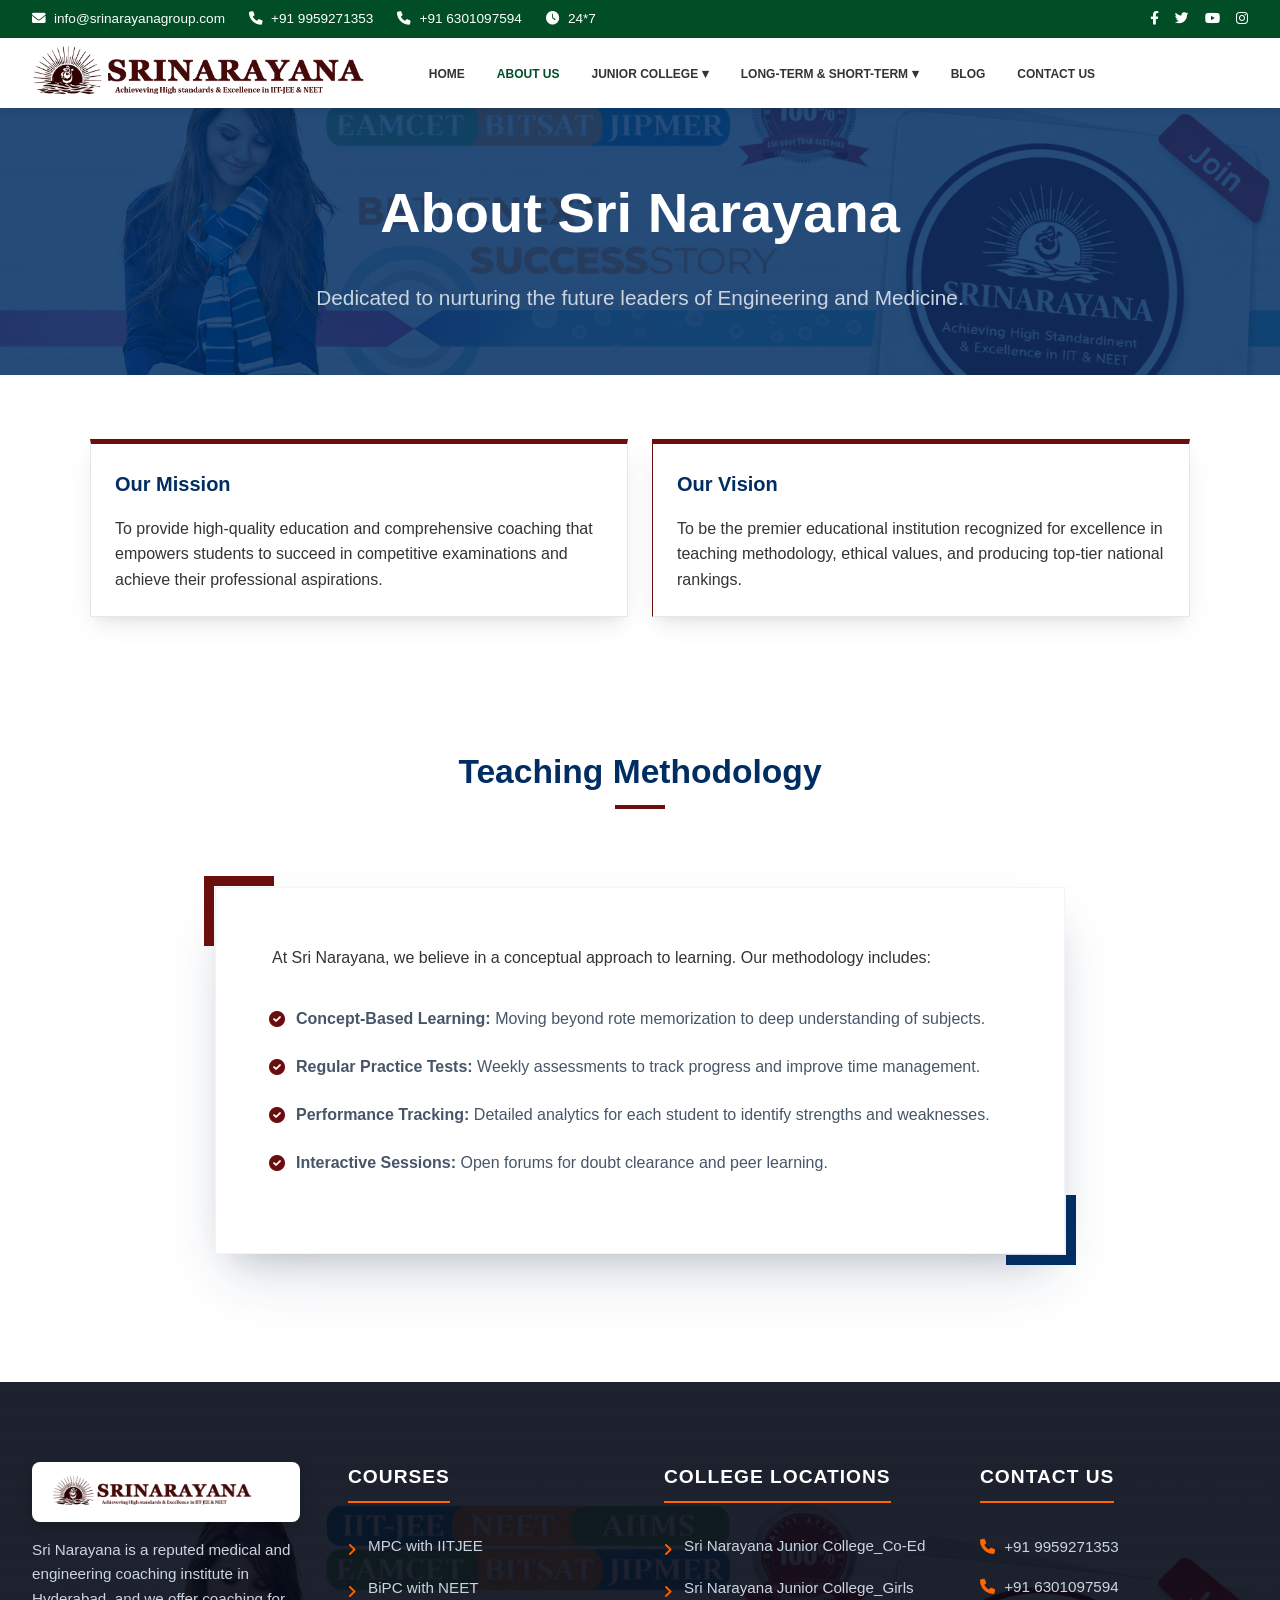
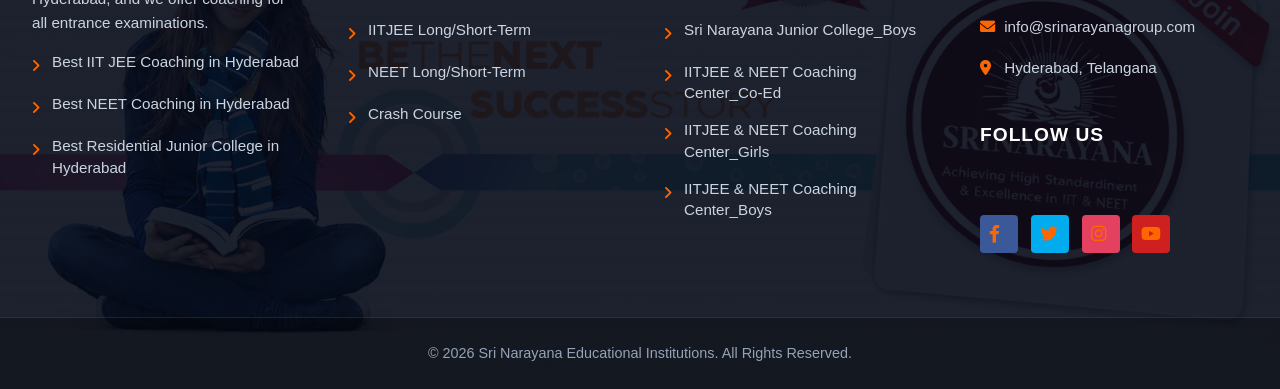
==== about.html @ d87f11bb "first commit" ====
<!DOCTYPE html>
<html lang="en">
<head>
    <meta charset="UTF-8">
    <meta name="viewport" content="width=device-width, initial-scale=1.0">
    <title>About Us | Sri Narayana IIT & NEET Coaching</title>
    <link rel="stylesheet" href="styles.css">
    <link rel="stylesheet" href="https://cdnjs.cloudflare.com/ajax/libs/font-awesome/6.0.0/css/all.min.css">
</head>
<body>

    <!-- Top Info Bar -->
    <div class="top-bar">
        <div class="top-bar-container">
            <div class="top-bar-info">
                <span><i class="fas fa-envelope"></i> info@srinarayanagroup.com</span>
                <span><i class="fas fa-phone"></i> +91 9959271353</span>
                <span><i class="fas fa-phone"></i> +91 6301097594</span>
                <span><i class="fas fa-clock"></i> 24*7</span>
            </div>
            <div class="top-bar-social">
                <a href="#"><i class="fab fa-facebook-f"></i></a>
                <a href="#"><i class="fab fa-twitter"></i></a>
                <a href="#"><i class="fab fa-youtube"></i></a>
                <a href="#"><i class="fab fa-instagram"></i></a>
            </div>
        </div>
    </div>

    <!-- Header & Navigation -->
    <header>
        <div class="main-header">
            <div class="header-left">
                <div class="logo">
                    <a href="index.html">
                        <img src="assets/SRINARAYANA FULL NAME LOGO.png" alt="Sri Narayana All-in-one Logo">
                    </a>
                </div>
            </div>

            <!-- Mobile Join Button -->
            <a href="contact.html" class="m-join-btn">JOIN NOW</a>

            <div class="menu-toggle" id="mobile-menu">
                <span></span>
                <span></span>
                <span></span>
            </div>
            <nav>
                <ul class="nav-links">
                    <li><a href="index.html">Home</a></li>
                    <li><a href="about.html" class="active">About Us</a></li>
                    <li class="dropdown">
                        <a href="#">Junior College</a>
                        <div class="dropdown-content">
                            <a href="mpc-iit-jee.html">MPC (IIT-JEE)</a>
                            <a href="bipc-neet.html">BiPC (NEET)</a>
                            <a href="mec.html">MEC</a>
                        </div>
                    </li>
                    <li class="dropdown">
                        <a href="#">LONG-TERM & SHORT-TERM</a>
                        <div class="dropdown-content">
                            <a href="jee-long-term.html">JEE Long-Term</a>
                            <a href="neet-long-term.html">NEET Long-Term</a>
                            <a href="crash-course.html">Crash Course</a>
                        </div>
                    </li>
                    <li><a href="blog.html">Blog</a></li>
                    <li><a href="contact.html">Contact Us</a></li>
                </ul>
            </nav>
        </div>
    </header>

    <main>
        <section id="about-hero" class="page-hero">
            <div class="hero-content">
                <h1 style="color: white; font-size: 3.5rem; margin: 0;">About Sri Narayana</h1>
                <p style="font-size: 1.3rem; max-width: 800px; margin: 1.5rem auto 0; color: #cbd5e1;">Dedicated to nurturing the future leaders of Engineering and Medicine.</p>
            </div>
        </section>

        <section id="mission-vision">
            <div class="features-grid">
                <div class="feature-card">
                    <h3>Our Mission</h3>
                    <p>To provide high-quality education and comprehensive coaching that empowers students to succeed in competitive examinations and achieve their professional aspirations.</p>
                </div>
                <div class="feature-card" style="border-left-color: var(--accent-orange);">
                    <h3>Our Vision</h3>
                    <p>To be the premier educational institution recognized for excellence in teaching methodology, ethical values, and producing top-tier national rankings.</p>
                </div>
            </div>
        </section>

        <section id="teaching-methodology">
            <div class="section-title">
                <h2>Teaching Methodology</h2>
            </div>
            <div class="methodology-card">
                <p>At Sri Narayana, we believe in a conceptual approach to learning. Our methodology includes:</p>
                <ul>
                    <li><strong>Concept-Based Learning:</strong> Moving beyond rote memorization to deep understanding of subjects.</li>
                    <li><strong>Regular Practice Tests:</strong> Weekly assessments to track progress and improve time management.</li>
                    <li><strong>Performance Tracking:</strong> Detailed analytics for each student to identify strengths and weaknesses.</li>
                    <li><strong>Interactive Sessions:</strong> Open forums for doubt clearance and peer learning.</li>
                </ul>
            </div>
        </section>
    </main>

    <!-- Footer -->
    <footer>
        <div class="footer-content">
            <!-- Column 1 -->
            <div class="footer-section">
                <div class="footer-logo">
                    <img src="assets/SRINARAYANA FULL NAME LOGO.png" alt="Sri Narayana All-in-one Logo">
                </div>
                <p>Sri Narayana is a reputed medical and engineering coaching institute in Hyderabad, and we offer coaching for all entrance examinations.</p>
                <ul>
                    <li><a href="#">Best IIT JEE Coaching in Hyderabad</a></li>
                    <li><a href="#">Best NEET Coaching in Hyderabad</a></li>
                    <li><a href="#">Best Residential Junior College in Hyderabad</a></li>
                </ul>
            </div>
            
            <!-- Column 2 -->
            <div class="footer-section">
                <h3>Courses</h3>
                <ul>
                    <li><a href="mpc-iit-jee.html">MPC with IITJEE</a></li>
                    <li><a href="bipc-neet.html">BiPC with NEET</a></li>
                    <li><a href="jee-long-term.html">IITJEE Long/Short-Term</a></li>
                    <li><a href="neet-long-term.html">NEET Long/Short-Term</a></li>
                    <li><a href="crash-course.html">Crash Course</a></li>
                </ul>
            </div>
            
            <!-- Column 3 -->
            <div class="footer-section">
                <h3>College Locations</h3>
                <ul>
                    <li><a href="#">Sri Narayana Junior College_Co-Ed</a></li>
                    <li><a href="#">Sri Narayana Junior College_Girls</a></li>
                    <li><a href="#">Sri Narayana Junior College_Boys</a></li>
                    <li><a href="#">IITJEE & NEET Coaching Center_Co-Ed</a></li>
                    <li><a href="#">IITJEE & NEET Coaching Center_Girls</a></li>
                    <li><a href="#">IITJEE & NEET Coaching Center_Boys</a></li>
                </ul>
            </div>
            
            <!-- Column 4 -->
            <div class="footer-section">
                <h3>Contact Us</h3>
                <p><i class="fas fa-phone"></i> +91 9959271353</p>
                <p><i class="fas fa-phone"></i> +91 6301097594</p>
                <p><i class="fas fa-envelope"></i> info@srinarayanagroup.com</p>
                <p><i class="fas fa-map-marker-alt"></i> Hyderabad, Telangana</p>
                
                <h3 style="margin-top: 1.5rem; border-bottom: none;">Follow Us</h3>
                <div class="footer-social">
                    <a href="#" class="fb"><i class="fab fa-facebook-f"></i></a>
                    <a href="#" class="tw"><i class="fab fa-twitter"></i></a>
                    <a href="#" class="ins"><i class="fab fa-instagram"></i></a>
                    <a href="#" class="yt"><i class="fab fa-youtube"></i></a>
                </div>
            </div>
        </div>
        <div class="footer-bottom">
            <p>&copy; 2026 Sri Narayana Educational Institutions. All Rights Reserved.</p>
        </div>
    </footer>

    <!-- Sticky Bottom Navigation (Mobile Only) -->
    <div class="bottom-nav">
        <a href="index.html" class="bottom-nav-item">
            <i class="fas fa-home"></i>
            <span>Home</span>
        </a>
        <a href="about.html" class="bottom-nav-item">
            <i class="fas fa-info-circle"></i>
            <span>About</span>
        </a>
        <a href="mpc-iit-jee.html" class="bottom-nav-item">
            <i class="fas fa-university"></i>
            <span>Junior College</span>
        </a>
        <a href="crash-course.html" class="bottom-nav-item">
            <i class="fas fa-bolt"></i>
            <span>Short Term</span>
        </a>
        <a href="jee-long-term.html" class="bottom-nav-item">
            <i class="fas fa-calendar-alt"></i>
            <span>Long Term</span>
        </a>
    </div>

    <script src="script.js"></script>
</body>
</html>
---- styles.css ----
/* 
   Sri Narayana Coaching Institute
   Global Application Styles
   Version: 1.0.0
   Author: Antigravity AI
*/

:root {
    --primary-blue: #002D62;      /* Deep Navy Blue */
    --accent-red: #6A0E0E;        /* Changed to Orange as per request */
    --accent-orange: #6A0E0E;    /* Bright Orange */
    --accent-green: #004D26;     /* RankRidge Style Green */
    --text-dark: #333333;
    --text-light: #F5F5F5;
    --bg-white: #FFFFFF;
    --bg-gray: #F9F9F9;
    --transition: all 0.3s ease;
}

* {
    margin: 0;
    padding: 0;
    box-sizing: border-box;
    font-family: 'Segoe UI', Tahoma, Geneva, Verdana, sans-serif;
}

body {
    background-color: var(--bg-white);
    color: var(--text-dark);
    line-height: 1.6;
    overflow-x: hidden; /* Added to support full-width 100vw banners without horizontal scroll */
}

/* Top Bar Styles */
.top-bar {
    background-color: var(--accent-green);
    color: white;
    padding: 0.5rem 2rem;
    font-size: 0.85rem;
}

.top-bar-container {
    max-width: 1300px;
    margin: 0 auto;
    display: flex;
    justify-content: space-between;
    align-items: center;
}

.top-bar-info {
    display: flex;
    gap: 1.5rem;
}

.top-bar-info span {
    display: flex;
    align-items: center;
    gap: 0.5rem;
}

.top-bar-social {
    display: flex;
    gap: 1rem;
}

.top-bar-social a {
    color: white;
    text-decoration: none;
    transition: var(--transition);
}

.top-bar-social a:hover {
    color: var(--accent-orange);
}

.mobile-header-info {
    display: none;
}

/* Header & Navigation Layout */
header {
    background-color: var(--bg-white);
    box-shadow: 0 2px 10px rgba(0,0,0,0.1);
    position: sticky;
    top: 0;
    z-index: 1000;
}

/* Join Now Button - Hidden on Desktop, Shown only on Mobile */
.m-join-btn {
    display: none;
}

.main-header {
    display: flex;
    justify-content: flex-start; /* Changed from space-between to move items left */
    align-items: center;
    max-width: 100%;
    margin: 0 auto;
    padding: 0 2rem;
    height: 70px;
    gap: 4rem; /* Gap between logo and navigation */
}

.header-left {
    display: flex;
    align-items: center;
    gap: 2rem;
}

.contact-highlight {
    display: flex;
    align-items: center;
    gap: 0.5rem;
    padding-left: 1rem;
    border-left: 1px solid #ddd;
    white-space: nowrap;
    font-size: 0.8rem; /* Reduced size */
}

.contact-highlight i {
    font-size: 1.2rem;
    color: var(--accent-green);
}

.contact-text small {
    display: block;
    font-weight: 600;
    color: #666;
}

.contact-text span {
    font-weight: 800;
    color: var(--primary-blue);
}

nav {
    display: flex;
    align-items: center;
}

.logo a {
    display: flex;
    align-items: center;
    gap: 0.5rem;
    text-decoration: none;
    white-space: nowrap;
}

.logo img {
    height: 60px; /* Neat size */
    width: auto;
    margin: 0;
    position: relative;
    top: 0;
}

.logo span {
    font-size: 1.6rem !important; /* Slightly smaller text to fit line */
}

.nav-links {
    display: flex;
    list-style: none;
    gap: 2rem; /* Increased gap for neatness */
}

.nav-links a {
    text-decoration: none;
    color: var(--text-dark);
    font-weight: 700;
    text-transform: uppercase;
    font-size: 0.75rem; /* Reduced font size for buttons */
    transition: var(--transition);
    padding: 0.5rem 0;
}

.nav-links a:hover, .nav-links a.active {
    color: var(--accent-green);
}

/* Dropdown Menu Styles */
.dropdown {
    position: relative;
}

.dropdown-content {
    display: none;
    position: absolute;
    background-color: white;
    min-width: 200px;
    box-shadow: 0px 8px 16px 0px rgba(0,0,0,0.2);
    z-index: 1;
    top: 100%;
}

.dropdown-content a {
    color: var(--text-dark);
    padding: 12px 16px;
    text-decoration: none;
    display: block;
    text-transform: none;
    border-bottom: 1px solid #eee;
}

.dropdown-content a:hover {
    background-color: var(--bg-gray);
    color: var(--accent-green);
}

.dropdown:hover .dropdown-content {
    display: block;
}

.dropdown > a::after {
    content: ' \25BE'; /* Down arrow */
    font-size: 0.8rem;
}

/* --- Mobile Menu Toggle --- */
.menu-toggle {
    display: none;
    flex-direction: column;
    justify-content: space-between;
    width: 30px;
    height: 21px;
    cursor: pointer;
    z-index: 1001;
}

.menu-toggle span {
    display: block;
    height: 3px;
    width: 100%;
    background-color: var(--primary-blue);
    border-radius: 3px;
    transition: var(--transition);
}

.menu-toggle {
    transition: var(--transition);
}

.menu-toggle.active {
    position: fixed;
    right: 15px;
    top: 20px;
    z-index: 2500;
}

.menu-toggle.active span {
    background-color: #ffffff; /* Must be white to see against dark menu bg */
}

.menu-toggle.active span:nth-child(1) {
    transform: translateY(8px) rotate(45deg);
}

.menu-toggle.active span:nth-child(2) {
    opacity: 0;
    transform: scaleX(0);
}

.menu-toggle.active span:nth-child(3) {
    transform: translateY(-8px) rotate(-45deg);
}

/* Sticky Header Modifier */
header.sticky {
    height: 60px;
}

header.sticky .logo img {
    height: 50px;
    top: 0;
}


/* Sections */
section {
    padding: 4rem 2rem;
    max-width: 1200px;
    margin: 0 auto;
}

/* Hero Section */
.hero {
    padding: 0;
    max-width: 100%;
}

.hero-banner {
    width: 100%;
    height: 400px;
    background: url('assets/sri-narayana-banner-image.png') center/cover no-repeat;
    display: flex;
    align-items: center;
    justify-content: center;
    position: relative;
}

/* Shared Page Hero Styles */
.page-hero {
    position: relative;
    padding: 60px 20px;
    background: url('assets/sri-narayana-banner-image.png') center/cover no-repeat;
    color: white;
    text-align: center;
    overflow: hidden;
    margin-bottom: 30px;
    width: 100%; /* Spans full width of main container */
    max-width: 100%; /* Overrides the 1200px global section limit */
    margin: 0; /* Align to the very left edge */
    border: none;
    box-sizing: border-box;
}

.page-hero::before {
    content: '';
    position: absolute;
    top: 0;
    left: 0;
    width: 100%;
    height: 100%;
    background: rgba(0, 45, 98, 0.85); /* Increased blue intensity/opacity */
    z-index: 1;
}

.page-hero .hero-content {
    position: relative;
    z-index: 2;
}

/* Orange Hero Modifier */
.page-hero.hero-orange::before {
    background: rgba(255, 152, 0, 0.85); /* Orange overlay */
}

/* Blog Specific Split Hero */
.blog-hero-split {
    display: flex;
    height: 420px;
    padding: 0 !important;
    overflow: hidden;
    margin-bottom: 3rem;
    position: relative;
    width: 100%;
    max-width: 100%;
    border: none; /* Removing border for clean edge-to-edge look */
}

.blog-hero-left {
    flex: 0 0 65%;
    background: var(--primary-blue);
    display: flex;
    flex-direction: column;
    justify-content: center;
    padding: 0 4rem;
    color: white;
}

.blog-hero-right {
    flex: 0 0 35%;
    background: var(--accent-orange);
    display: flex;
    align-items: center;
    justify-content: center;
    padding: 0; /* Back to zero padding */
    position: relative;
    overflow: hidden;
}

.blog-hero-brand {
    display: flex;
    flex-direction: column;
    align-items: center;
    justify-content: center;
    width: 100%;
    height: 100%;
}

.blog-hero-brand img {
    width: 100%;
    height: 100%;
    object-fit: contain;
    transform: scale(1.15); /* Restored large scale */
    transform-origin: bottom center;
    filter: drop-shadow(0 15px 30px rgba(0,0,0,0.3));
}

.blog-hero-text {
    position: absolute;
    bottom: 20px;
    left: 50%;
    transform: translateX(-50%);
    font-size: 1.5rem;
    font-weight: 900;
    color: var(--primary-blue);
    letter-spacing: 2px; /* Slightly reduced to fit in one line */
    text-shadow: 2px 2px 5px rgba(255,255,255,0.4);
    z-index: 2;
    white-space: nowrap; /* Forces text into a single line */
}

/* Standard Heading */
h1, h2, h3 {
    color: var(--primary-blue);
    margin-bottom: 1.5rem;
}

.section-title {
    text-align: center;
    margin-bottom: 3rem;
}

.section-title h2 {
    font-size: 2.1rem; /* Reduced font size for one-line heading */
    position: relative;
    display: inline-block;
    white-space: nowrap; /* Forced one line */
}

.section-title h2::after {
    content: '';
    width: 50px;
    height: 4px;
    background: var(--accent-red);
    position: absolute;
    bottom: -10px;
    left: 50%;
    transform: translateX(-50%);
}

/* Feature Cards */
.features-grid {
    display: grid;
    grid-template-columns: repeat(2, 1fr); /* Forced 2*2 grid */
    gap: 1.5rem; /* Reduced gap for compactness */
    max-width: 1100px;
    margin: 0 auto;
}

.feature-card {
    background: #ffffff;
    padding: 1.5rem; /* Reduced padding for compactness */
    border-radius: 0; /* Forced sharp borders across all sections */
    border: 1px solid #e2e8f0;
    border-top: 5px solid var(--accent-orange); /* Default elevated top border */
    transition: var(--transition);
    box-shadow: 0 10px 25px -5px rgba(0, 0, 0, 0.1), 0 8px 10px -6px rgba(0, 0, 0, 0.05); /* Increased card shadow */
}

.feature-card:hover {
    transform: translateY(-5px);
    box-shadow: 0 20px 40px -5px rgba(0, 0, 0, 0.15);
}

.feature-card h3 {
    margin-bottom: 1rem;
    font-size: 1.25rem;
}

/* Triangle Grid Layouts */
.grid-triangle-top, .grid-triangle-bottom {
    display: grid;
    grid-template-columns: 1fr 1fr;
    gap: 2rem;
    max-width: 1000px;
    margin: 0 auto;
}

.grid-triangle-top .feature-card:first-child {
    grid-column: 1 / span 2;
    justify-self: center;
    width: 100%;
    max-width: 600px;
}

.grid-triangle-bottom .feature-card:last-child {
    grid-column: 1 / span 2;
    justify-self: center;
    width: 100%;
    max-width: 600px;
}

/* Sharp Theme - Blue and Yellow Borders Only */
.theme-sharp-blue {
    background-color: #ffffff !important;
    color: #475569 !important;
    border-radius: 0 !important;
    border: 2px solid #050a18 !important;
    border-top: 8px solid #050a18 !important; /* Elevated top border */
    box-shadow: 0 12px 30px -5px rgba(5, 10, 24, 0.25);
}

.theme-sharp-blue h3 {
    color: #050a18 !important;
}

.theme-sharp-blue p {
    color: #475569 !important;
}

.theme-sharp-orange {
    background-color: #ffffff !important;
    color: #475569 !important;
    border-radius: 0 !important;
    border: 2px solid #004D26 !important;
    border-top: 8px solid #004D26 !important; /* Elevated orange top border */
    box-shadow: 0 12px 30px -5px rgba(255, 152, 0, 0.25);
}

.theme-sharp-orange h3 {
    color: #050a18 !important;
}

.theme-sharp-orange p {
    color: #475569 !important;
}

/* Mobile Fallback for Triangle grids */
@media (max-width: 768px) {
    .grid-triangle-top, .grid-triangle-bottom {
        grid-template-columns: 1fr;
    }
    .grid-triangle-top .feature-card:first-child,
    .grid-triangle-bottom .feature-card:last-child {
        grid-column: auto;
        max-width: 100%;
    }
}

/* Form Styles */
.contact-container {
    display: grid;
    grid-template-columns: 1fr 1fr;
    gap: 4rem;
    background: var(--primary-blue);
    color: white;
    padding: 3rem;
    border-radius: 12px;
}

.contact-info h2, .contact-info p {
    color: white;
}

.registration-form {
    display: flex;
    flex-direction: column;
    gap: 1.5rem;
}

.form-group {
    display: flex;
    flex-direction: column;
}

.form-group label {
    margin-bottom: 0.5rem;
    font-weight: 600;
}

.form-group input, .form-group textarea {
    padding: 0.8rem;
    border: none;
    border-radius: 4px;
    font-size: 1rem;
}

.btn-submit {
    background-color: var(--accent-red);
    color: white;
    padding: 1rem;
    border: none;
    border-radius: 4px;
    font-weight: 700;
    cursor: pointer;
    text-transform: uppercase;
    transition: var(--transition);
}

.btn-submit:hover {
    background-color: #b71c1c;
}

/* Footer Styles */
footer {
    position: relative;
    background: #050a18 url('assets/sri-narayana-banner-image.png') center/cover no-repeat;
    color: white;
    padding: 5rem 0 0 0;
    overflow: hidden;
}

footer::before {
    content: '';
    position: absolute;
    top: 0;
    left: 0;
    width: 100%;
    height: 100%;
    background: rgba(5, 10, 24, 0.9); /* Deep Navy Overlay */
    z-index: 1;
}

.footer-content {
    position: relative;
    z-index: 2;
    max-width: 1300px;
    margin: 0 auto;
    padding: 0 2rem;
    display: grid;
    grid-template-columns: repeat(4, 1fr);
    gap: 3rem;
    margin-bottom: 2rem;
}

.footer-section {
    display: flex;
    flex-direction: column;
}

.footer-section h3 {
    color: #fff;
    font-size: 1.2rem;
    font-weight: 700;
    margin-bottom: 2rem;
    padding-bottom: 0.5rem;
    border-bottom: 2px solid #ff6600; /* Orange underlines */
    width: fit-content;
    text-transform: uppercase;
    letter-spacing: 1px;
}

.footer-logo {
    background: #ffffff;
    padding: 12px 20px;
    border-radius: 8px;
    display: inline-block;
    margin-bottom: 1rem;
    box-shadow: 0 4px 15px rgba(0,0,0,0.2);
}

.footer-logo img {
    width: 200px;
    height: auto;
    object-fit: contain;
    display: block;
}

.footer-section p {
    color: #cbd5e1;
    font-size: 0.95rem;
    margin-bottom: 1rem;
    line-height: 1.6;
}

.footer-section ul {
    list-style: none;
    padding: 0;
}

.footer-section ul li {
    margin-bottom: 1rem;
    display: flex;
    align-items: flex-start;
    gap: 12px;
}

.footer-section ul li::before {
    content: '\f105'; /* Chevron right */
    font-family: 'Font Awesome 6 Free';
    font-weight: 900;
    color: #ff6600;
    font-size: 0.9rem;
    margin-top: 3px;
}

.footer-section ul li a {
    color: #cbd5e1;
    text-decoration: none;
    transition: var(--transition);
    font-size: 0.95rem;
    line-height: 1.4;
}

.footer-section ul li a:hover {
    color: #ff6600;
    padding-left: 5px;
}

.footer-section i {
    color: #ff6600;
    width: 20px;
}

.footer-social {
    display: flex;
    gap: 0.8rem;
    margin-top: 1.5rem;
}

.footer-social a {
    width: 38px;
    height: 38px;
    display: flex;
    align-items: center;
    justify-content: center;
    color: white;
    text-decoration: none;
    border-radius: 4px; /* Square icons */
    font-size: 1.1rem;
    transition: var(--transition);
}

.footer-social a.fb { background: #3b5998; }
.footer-social a.tw { background: #00acee; }
.footer-social a.ins { background: #e4405f; }
.footer-social a.yt { background: #cd201f; }

.footer-social a:hover {
    transform: translateY(-3px);
    opacity: 0.9;
}

.footer-bottom {
    position: relative;
    z-index: 2;
    background: rgba(0, 0, 0, 0.3);
    padding: 1.5rem 2rem;
    margin-top: 4rem;
    text-align: center;
    font-size: 0.9rem;
    color: #94a3b8;
    border-top: 1px solid rgba(255, 255, 255, 0.1);
}

.footer-bottom p {
    margin: 0;
}

@media (max-width: 992px) {
    .footer-content {
        grid-template-columns: repeat(2, 1fr);
    }
}

@media (max-width: 600px) {
    .footer-content {
        grid-template-columns: 1fr;
    }
}

/* Blog Page Styles */
.blog-container {
    max-width: 1100px;
    margin: 4rem auto;
    padding: 0 1rem;
}

.blog-list {
    display: grid;
    grid-template-columns: repeat(2, 1fr); /* 2-column grid as shown in screenshot */
    gap: 2.5rem; /* Spacious gap */
}

.blog-card {
    display: flex;
    flex-direction: column; /* Vertical layout: Image on top */
    background: #fff;
    border: 1px solid #edf2f7;
    border-radius: 0; 
    overflow: hidden;
    transition: var(--transition);
    box-shadow: 0 10px 25px -5px rgba(0, 0, 0, 0.1), 0 8px 10px -6px rgba(0, 0, 0, 0.05);
}

.blog-card:hover {
    transform: translateY(-8px);
    box-shadow: 0 20px 40px -5px rgba(0, 0, 0, 0.15);
}

.blog-image {
    width: 100%;
    height: 200px; /* Consistent height for images */
    background: #f8fafc;
    overflow: hidden;
    border-bottom: 1px solid #edf2f7;
}

.blog-image img {
    width: 100%;
    height: 100%;
    object-fit: cover; /* Ensures images fill space without distortion */
    transition: var(--transition);
}

.blog-card:hover .blog-image img {
    transform: scale(1.05); /* Subtle zoom on hover */
}

.blog-content {
    padding: 1.5rem;
    display: flex;
    flex-direction: column;
    flex: 1;
}

.blog-title {
    font-size: 1.15rem;
    color: #ff6600; /* Orange color for titles as requested */
    font-weight: 700;
    margin-bottom: 1rem;
    line-height: 1.4;
    min-height: 3.2rem; /* Keep titles aligned */
}

.blog-excerpt {
    font-size: 0.9rem;
    color: #475569;
    line-height: 1.6;
    margin-bottom: 1.5rem;
    display: -webkit-box;
    -webkit-line-clamp: 3;
    -webkit-box-orient: vertical;
    overflow: hidden;
}

.read-more-btn {
    align-self: flex-start;
    background: #fff5eb; /* Light orange background */
    color: #ff6600;
    padding: 0.6rem 1.2rem;
    border: 1px solid #fee2e2;
    text-decoration: none;
    font-weight: 700;
    font-size: 0.8rem;
    text-transform: capitalize;
    display: flex;
    align-items: center;
    gap: 0.5rem;
    transition: var(--transition);
}

.read-more-btn:hover {
    background: #ff6600;
    color: #fff;
}

.read-more-btn:hover {
    color: #ff9800;
    gap: 0.8rem;
}

/* Mobile Blog view */
@media (max-width: 768px) {
    .blog-card {
        flex-direction: column;
    }
    .blog-image-placeholder {
        flex: 0 0 180px;
        border-right: none;
        border-bottom: 1px solid #e2e8f0;
    }
}

/* Methodology Card Styles */
.methodology-card {
    position: relative;
    max-width: 850px;
    margin: 4rem auto;
    padding: 3.5rem;
    background: #ffffff;
    box-shadow: 0 30px 60px -12px rgba(0, 45, 98, 0.15), 0 18px 36px -18px rgba(0, 0, 0, 0.2); /* Strong, visible shadow */
    border: 1px solid #f1f5f9;
    line-height: 1.8;
}

.methodology-card ul {
    margin: 2rem 0 0 0;
    padding-left: 1.5rem;
    list-style: none;
}

.methodology-card ul li {
    margin-bottom: 1.2rem;
    position: relative;
    color: #475569;
}

.methodology-card ul li::before {
    content: '\f058'; /* Fontawesome check circle */
    font-family: 'Font Awesome 6 Free';
    font-weight: 900;
    position: absolute;
    left: -1.7rem;
    color: var(--accent-orange);
}

/* Orange L-shape (Top-Left) */
.methodology-card::before {
    content: '';
    position: absolute;
    top: -12px;
    left: -12px;
    width: 60px;
    height: 60px;
    border-top: 10px solid var(--accent-orange);
    border-left: 10px solid var(--accent-orange);
    z-index: 1;
}

/* Blue L-shape (Bottom-Right) */
.methodology-card::after {
    content: '';
    position: absolute;
    bottom: -12px;
    right: -12px;
    width: 60px;
    height: 60px;
    border-bottom: 10px solid var(--primary-blue);
    border-right: 10px solid var(--primary-blue);
    z-index: 1;
}

/* Mobile responsive adjustments */
@media (max-width: 768px) {
    .methodology-card {
        padding: 2rem;
        margin: 2rem 1rem;
    }
    .methodology-card::before, .methodology-card::after {
        width: 40px;
        height: 40px;
        border-width: 6px;
    }
}

/* --- Course Success Hero Section (Rankers + Form) --- */
.course-success-section {
    background: linear-gradient(135deg, #f8faff 0%, #eef2ff 100%);
    padding: 60px 20px;
    width: 100%;
}

.success-container {
    max-width: 1200px;
    margin: 0 auto;
    display: grid;
    grid-template-columns: 1fr 320px; /* Reduced form column wrap */
    gap: 40px;
    align-items: start;
}

.rankers-display {
    min-width: 0;
}

.inquiry-panel {
    background: #ffffff;
    padding: 25px;
    border-radius: 10px;
    box-shadow: 0 10px 30px rgba(0, 45, 98, 0.08);
    border-top: 4px solid var(--accent-orange);
    margin-top: 60px; /* Moved down to clear heading */
}

.inquiry-panel h3 {
    font-size: 1.2rem; /* Smaller heading */
    margin-bottom: 1rem !important;
}

.ranker-grid {
    display: grid;
    grid-template-columns: repeat(3, 1fr);
    gap: 15px;
    margin-top: 25px;
}


@media (max-width: 1100px) {
    .success-container {
        grid-template-columns: 1fr;
        gap: 40px;
    }
    .ranker-grid {
        grid-template-columns: repeat(2, 1fr);
    }
    .inquiry-panel {
        max-width: 500px;
        margin: 0 auto;
    }
}

@media (max-width: 600px) {
    .ranker-grid {
        grid-template-columns: 1fr;
    }
}

.ranker-card {
    background: white;
    border-radius: 10px;
    overflow: hidden;
    box-shadow: 0 5px 15px rgba(0,0,0,0.05);
    text-align: center;
    border: 1px solid #eef2ff;
}

.ranker-photo {
    width: 100%;
    height: 160px;
    background: #f1f5f9;
    display: flex;
    align-items: center;
    justify-content: center;
}

.ranker-photo img {
    max-width: 100%;
    max-height: 100%;
    object-fit: cover;
}

.ranker-info {
    padding: 15px;
}

.ranker-rank {
    background: var(--accent-orange);
    color: white;
    padding: 3px 12px;
    border-radius: 20px;
    font-size: 0.8rem;
    font-weight: 700;
}

.inquiry-form-mini .form-group {
    margin-bottom: 12px; /* Smaller gaps */
}

.inquiry-form-mini input, .inquiry-form-mini select {
    width: 100%;
    padding: 8px 12px; /* Smaller padding */
    border: 1px solid #e2e8f0;
    border-radius: 6px;
    background: #fcfdfe;
    font-size: 0.9rem; /* Smaller text */
}

.inquiry-form-mini .cta-btn {
    padding: 10px;
    font-size: 0.95rem;
}

/* --- Coaching Techniques Section --- */
.techniques-section {
    background: white;
    padding: 80px 20px;
}

.technique-grid {
    display: grid;
    grid-template-columns: repeat(3, 1fr);
    gap: 30px;
    max-width: 1200px;
    margin: 40px auto 0;
}

.technique-card {
    padding: 40px;
    text-align: center;
    border: 2px dashed #cbd5e1;
    border-radius: 12px;
    transition: var(--transition);
}

.technique-card:hover {
    border-color: var(--accent-orange);
    background: #fffcf5;
    transform: translateY(-5px);
}

.technique-card i {
    font-size: 40px;
    color: var(--primary-blue);
    margin-bottom: 20px;
}

/* --- Reviews Section --- */
.reviews-grid {
    display: grid;
    grid-template-columns: repeat(3, 1fr);
    gap: 30px;
    max-width: 1200px;
    margin: 40px auto;
    padding: 0 20px;
}

.review-card {
    background: white;
    padding: 30px;
    border-radius: 12px;
    box-shadow: 0 10px 30px rgba(0,0,0,0.05);
    border: 1px solid #f1f5f9;
}

/* --- Global Mobile Optimization --- */
@media (max-width: 992px) {
    .main-header {
        justify-content: space-between;
        padding: 0 1.5rem;
        gap: 0;
    }

    .header-left {
        gap: 1rem;
    }

    .contact-highlight {
        display: none; /* Hide top-bar info in main header on mobile to save space */
    }

    .menu-toggle {
        display: flex;
    }

    .nav-links {
        position: fixed;
        top: 0;
        right: -100%;
        width: 80%;
        height: 100vh;
        background-color: white;
        flex-direction: column;
        padding: 80px 40px;
        box-shadow: -10px 0 30px rgba(0,0,0,0.1);
        transition: 0.4s ease;
        z-index: 1000;
        overflow-y: auto;
    }

    .nav-links.active {
        right: 0;
    }

    .nav-links li {
        width: 100%;
    }

    .nav-links a {
        font-size: 1.1rem;
        padding: 1rem 0;
        display: block;
        border-bottom: 1px solid #f1f5f9;
    }

    .dropdown-content {
        position: static;
        box-shadow: none;
        padding-left: 1.5rem;
        background: #f8fafc;
        display: block; /* Show dropdowns by default in mobile menu for easy access */
    }
} /* FIX: Closed missing media query bracket */

/* --- Global Mobile Optimization & UI Cleanup --- */
@media (max-width: 992px) {
    /* Reset all desktop breakout hacks */
    .page-hero, .hero-banner, .blog-hero-split, .course-success-section {
        width: 100% !important;
        max-width: 100% !important;
        margin-left: 0 !important;
        margin-right: 0 !important;
        transform: none !important;
        left: 0 !important;
        right: 0 !important;
        border-radius: 0 !important;
    }

    html, body {
        width: 100% !important;
        max-width: 100% !important;
        overflow-x: hidden !important;
        position: relative;
    }

    .main-header {
        width: 100% !important;
        display: flex !important;
        align-items: center !important;
        justify-content: space-between !important;
        padding: 0 12px !important;
        gap: 8px !important;
        height: 56px !important;
        min-height: 56px !important;
        max-height: 56px !important;
        overflow: hidden !important;
        box-shadow: 0 2px 8px rgba(0,0,0,0.1) !important;
        border-bottom: none;
    }

    .header-left {
        display: flex;
        align-items: center;
        order: 1;
        flex: 0 0 auto;
        overflow: hidden;
        max-width: 160px;
    }

    .logo {
        display: flex;
        align-items: center;
    }

    .logo img {
        height: 36px !important;
        width: auto !important;
        max-width: 150px !important;
        object-fit: contain !important;
        margin: 0 !important;
    }

    /* JOIN NOW button - mobile only */
    .m-join-btn {
        display: inline-flex !important;
        align-items: center;
        justify-content: center;
        background-color: var(--accent-orange);
        color: #fff;
        text-decoration: none;
        font-size: 0.65rem;
        font-weight: 800;
        padding: 5px 10px;
        border-radius: 4px;
        letter-spacing: 0.5px;
        white-space: nowrap;
        order: 2;
        flex: 0 0 auto;
    }

    .m-join-btn:hover {
        background-color: #e65c00;
    }

    .mobile-header-info {
        display: none !important;
    }

    .m-contact-link {
        display: none !important;
    }

    .menu-toggle {
        display: flex !important;
        flex-direction: column;
        justify-content: space-between;
        width: 26px;
        height: 18px;
        margin: 0;
        order: 3;
        flex: 0 0 auto;
        cursor: pointer;
    }

    .menu-toggle span {
        display: block;
        height: 2.5px;
        width: 100%;
        background-color: var(--primary-blue);
        border-radius: 2px;
    }

    .nav-links {
        position: fixed;
        top: 0;
        right: -100%;
        width: 70%;
        height: 100vh;
        background: linear-gradient(160deg, #002D62 0%, #003a7a 100%);
        flex-direction: column;
        padding: 0;
        padding-top: 45px; /* Reduced gap above home */
        box-shadow: -5px 0 30px rgba(0,0,0,0.3);
        transition: 0.35s cubic-bezier(0.4, 0, 0.2, 1);
        z-index: 2000;
        overflow-y: hidden; /* Removed scrolling */
    }

    .nav-links.active {
        right: 0;
    }

    .nav-links li {
        width: 100%;
        margin: 0;
        border-bottom: 1px solid rgba(255,255,255,0.05); /* Very thin subtle line */
    }

    .nav-links a {
        font-size: 0.75rem; /* Smaller font */
        font-weight: 600;
        padding: 6px 15px; /* Tighter padding, less gap */
        color: #f1f5f9;
        display: block;
        letter-spacing: 0px;
        transition: background 0.2s, padding-left 0.2s;
    }

    .nav-links a:hover, .nav-links a.active {
        color: var(--accent-orange);
        background: rgba(255,255,255,0.07);
        padding-left: 20px;
    }

    .dropdown-content {
        position: static;
        display: block;
        box-shadow: none;
        background: rgba(0,0,0,0.15);
        padding-left: 0;
    }

    .dropdown-content a {
        font-size: 0.7rem !important; /* Smaller child link */
        padding: 4px 25px !important; /* Extremely tight gap */
        color: #cbd5e1 !important;
        border-bottom: none !important; /* No line inside dropdowns for compact view */
    }

    .dropdown-content a:hover {
        color: var(--accent-orange) !important;
        background: rgba(255,255,255,0.05) !important;
    }

    /* Section Typography & Spacing (High Density) */
    section {
        padding: 15px 10px !important; /* Ultra compact */
        width: 100% !important;
        max-width: 100% !important;
        margin: 0 !important;
    }

    /* Fixed Gapless Hero */
    .hero, .page-hero, .hero-banner, .blog-hero-split {
        padding: 0 !important;
        margin: 0 !important;
        width: 100% !important;
        min-height: 180px !important;
        height: auto !important;
        background-size: cover !important; /* FIX: NO MORE WHITE GAPS */
        background-position: center !important;
        border: none !important;
        position: relative;
        top: 0;
    }

    /* Prevent heading cutoffs on long words */
    h1, h2, h3 {
        word-wrap: break-word !important;
        overflow-wrap: break-word !important;
        hyphens: auto;
    }

    h1 { font-size: 1.4rem !important; line-height: 1.2 !important; }
    h2 { font-size: 1.15rem !important; }
    h3 { font-size: 1rem !important; }
    p { font-size: 0.8rem !important; line-height: 1.3 !important; }

    /* Ultra Compact Cards */
    .feature-card {
        padding: 12px 10px !important;
        margin-bottom: 10px !important;
        border-radius: 8px !important;
    }

    .feature-card h3 {
        font-size: 0.95rem !important;
        margin-bottom: 5px !important;
    }

    .feature-card p {
        font-size: 0.75rem !important;
    }

    .grid-triangle-top, .grid-triangle-bottom, .features-grid, .technique-grid {
        grid-template-columns: 1fr !important;
        gap: 10px !important; /* Compact gaps */
    }

    /* Success Journey (Course Pages) Mobile fix */
    .success-container {
        grid-template-columns: 1fr !important;
        gap: 20px !important;
    }

    .ranker-grid {
        grid-template-columns: repeat(auto-fit, minmax(140px, 1fr)) !important;
        gap: 10px !important;
    }

    .inquiry-panel {
        margin-top: 20px !important;
        width: 100% !important;
    }

    /* Grids scaling */
    .technique-grid, .reviews-grid, .features-grid {
        grid-template-columns: 1fr !important;
        gap: 15px !important;
    }

    /* Blog Hero */
    .blog-hero-split {
        flex-direction: column !important;
        height: auto !important;
    }

    .blog-hero-left, .blog-hero-right {
        padding: 30px 15px !important;
    }
}

/* --- New Bottom Navigation Bar (Mobile Only) --- */
.bottom-nav {
    position: fixed;
    bottom: 0;
    left: 0;
    width: 100%;
    height: 60px;
    background-color: var(--primary-blue);
    display: flex;
    justify-content: space-around;
    align-items: center;
    box-shadow: 0 -2px 10px rgba(0,0,0,0.2);
    z-index: 2500;
    padding-bottom: env(safe-area-inset-bottom);
}

.bottom-nav-item {
    text-decoration: none;
    color: white;
    display: flex;
    flex-direction: column;
    align-items: center;
    justify-content: center;
    gap: 4px;
    flex: 1;
    transition: var(--transition);
}

.bottom-nav-item i {
    font-size: 1.1rem;
}

.bottom-nav-item span {
    font-size: 0.6rem;
    font-weight: 600;
    text-transform: uppercase;
    text-align: center;
}

.bottom-nav-item:active {
    background: rgba(255,255,255,0.1);
}

@media (min-width: 993px) {
    .bottom-nav {
        display: none !important;
    }
}

@media (max-width: 480px) {
    .logo img {
        height: 100px !important;
        margin-left: -5px;
    }
    
    .top-bar {
        display: none !important;
    }

    section {
        padding: 20px 10px !important;
    }

    .bottom-nav-item span {
        font-size: 0.6rem;
    }
}
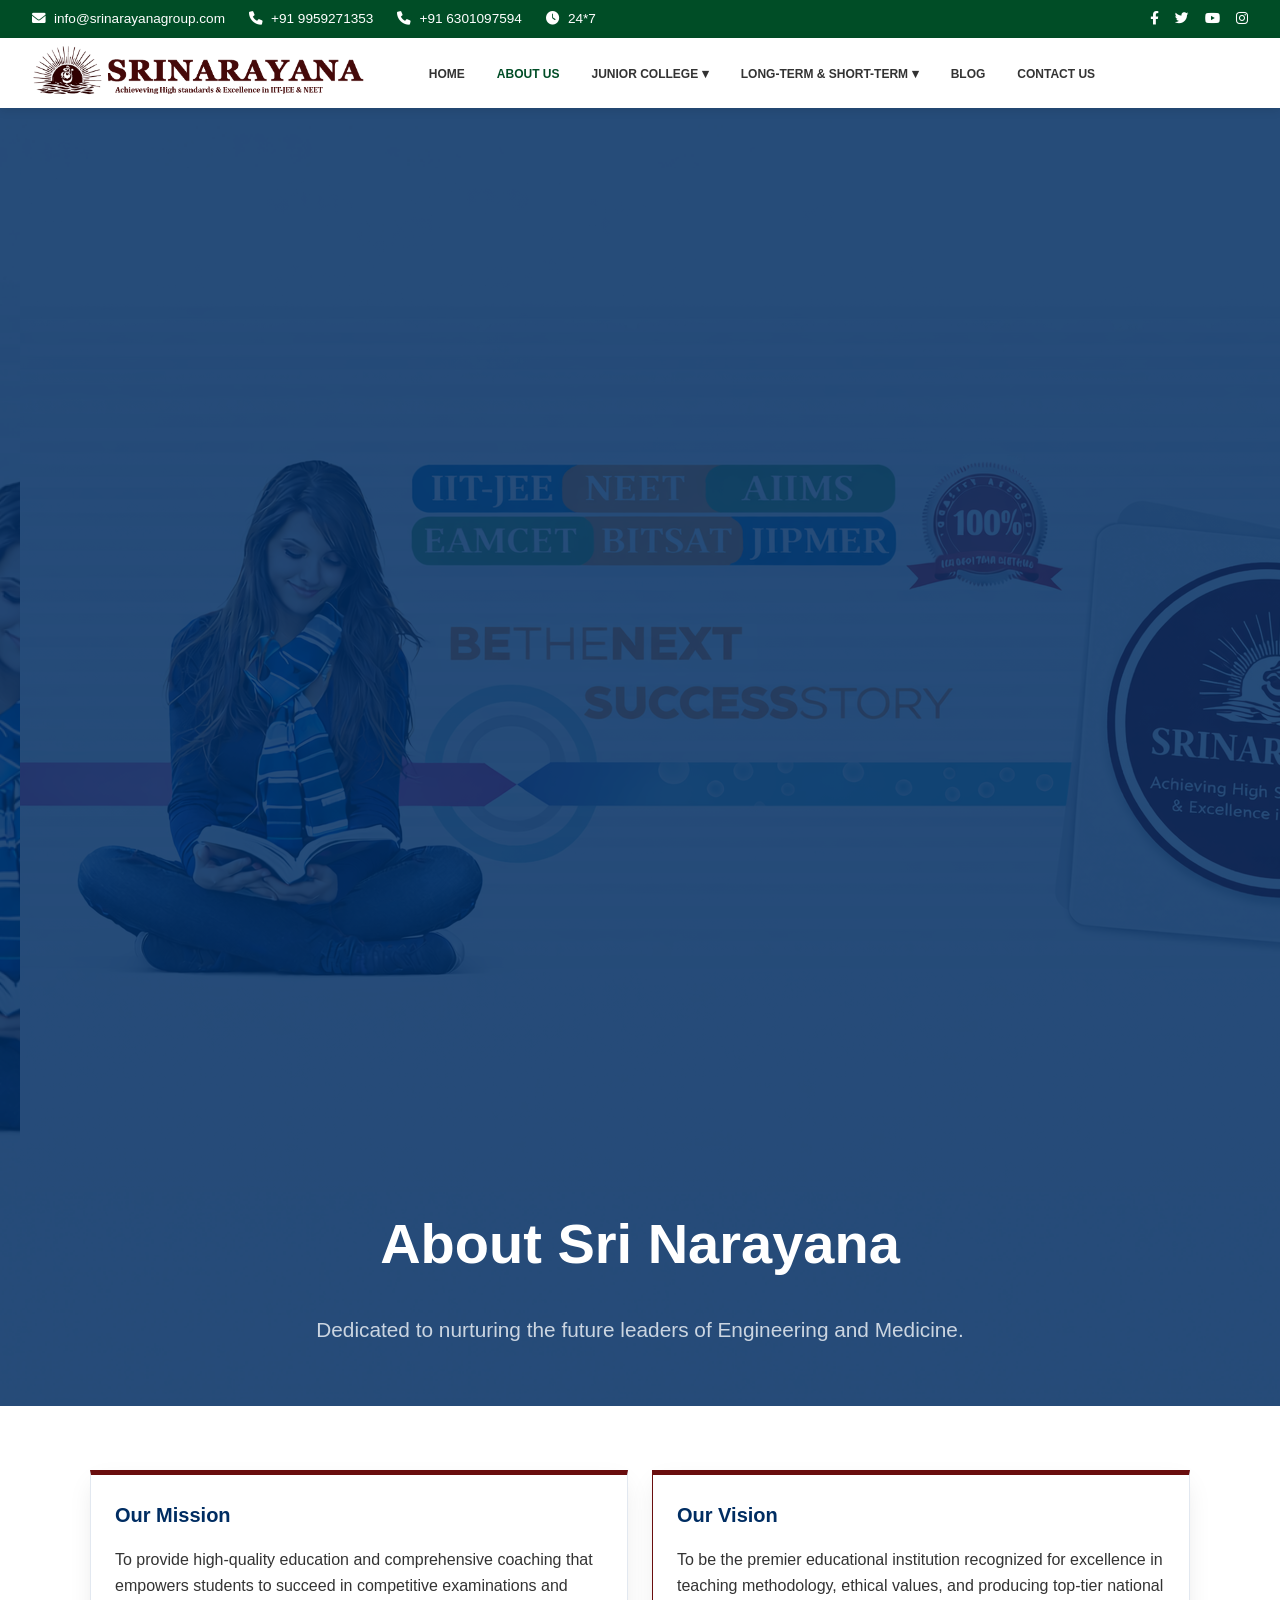
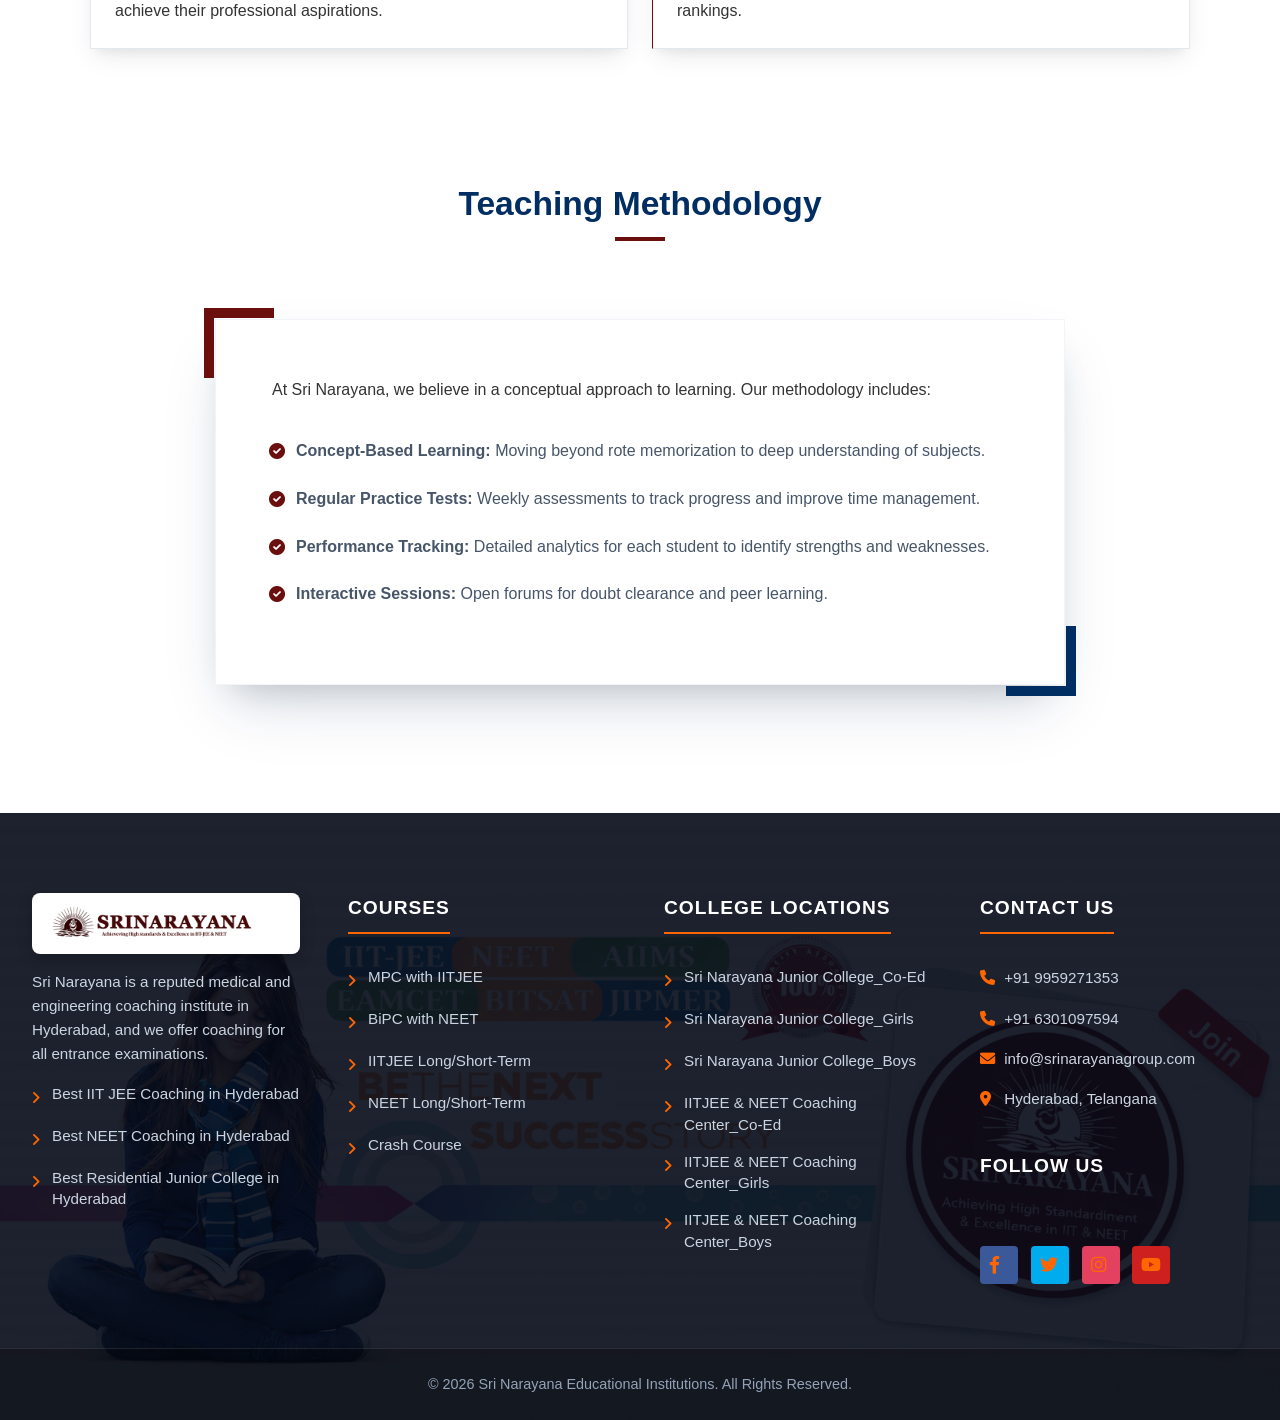
==== commit 1e1e35b9: "Fix image paths and rename assets to avoid spaces and uppercase" ====
--- a/about.html
+++ b/about.html
@@ -1,4 +1,4 @@
-<!DOCTYPE html>
+﻿<!DOCTYPE html>
 <html lang="en">
 <head>
     <meta charset="UTF-8">
@@ -33,7 +33,7 @@
             <div class="header-left">
                 <div class="logo">
                     <a href="index.html">
-                        <img src="assets/SRINARAYANA FULL NAME LOGO.png" alt="Sri Narayana All-in-one Logo">
+                        <img src="assets/srinarayana-full-name-logo.png" alt="Sri Narayana All-in-one Logo">
                     </a>
                 </div>
             </div>
@@ -75,6 +75,7 @@
 
     <main>
         <section id="about-hero" class="page-hero">
+            <img src="assets/sri-narayana-banner-image.png" alt="Sri Narayana Banner" class="banner-img">
             <div class="hero-content">
                 <h1 style="color: white; font-size: 3.5rem; margin: 0;">About Sri Narayana</h1>
                 <p style="font-size: 1.3rem; max-width: 800px; margin: 1.5rem auto 0; color: #cbd5e1;">Dedicated to nurturing the future leaders of Engineering and Medicine.</p>
@@ -116,7 +117,7 @@
             <!-- Column 1 -->
             <div class="footer-section">
                 <div class="footer-logo">
-                    <img src="assets/SRINARAYANA FULL NAME LOGO.png" alt="Sri Narayana All-in-one Logo">
+                    <img src="assets/srinarayana-full-name-logo.png" alt="Sri Narayana All-in-one Logo">
                 </div>
                 <p>Sri Narayana is a reputed medical and engineering coaching institute in Hyderabad, and we offer coaching for all entrance examinations.</p>
                 <ul>
@@ -200,3 +201,4 @@
     <script src="script.js"></script>
 </body>
 </html>
+
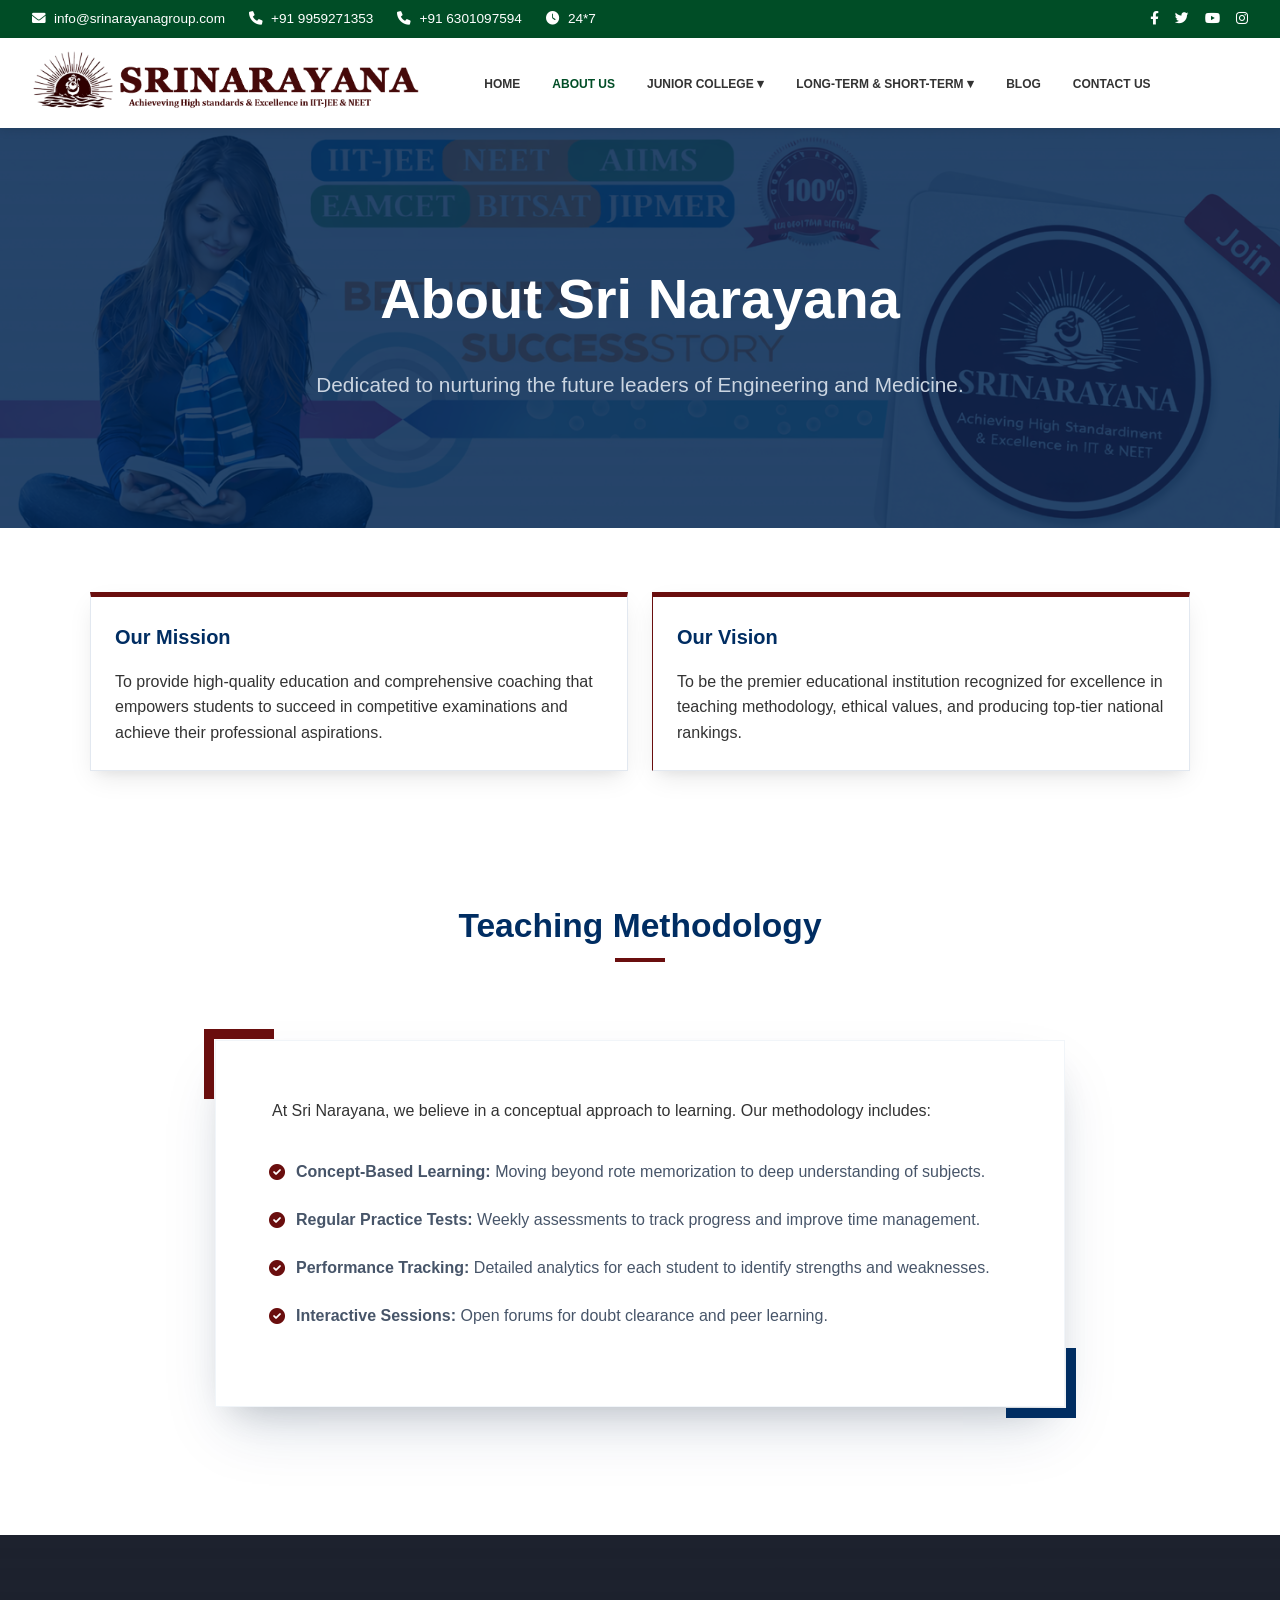
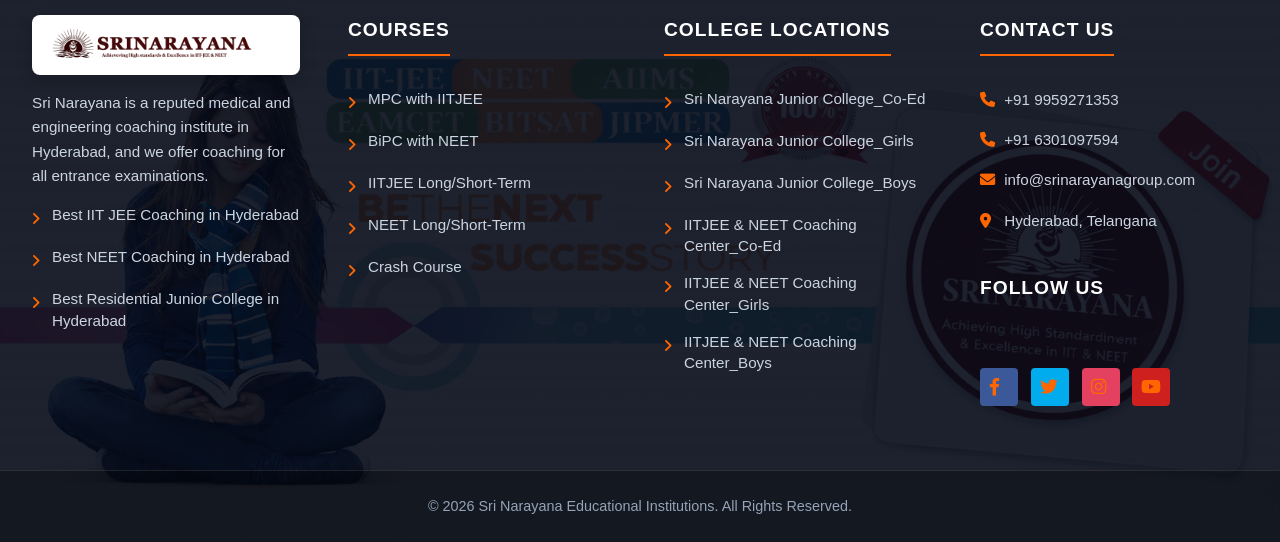
==== commit 2b0c996c: "Finalized mobile responsive optimizations and repository cleanup" ====
--- a/about.html
+++ b/about.html
@@ -1,4 +1,4 @@
-﻿<!DOCTYPE html>
+<!DOCTYPE html>
 <html lang="en">
 <head>
     <meta charset="UTF-8">
@@ -33,7 +33,7 @@
             <div class="header-left">
                 <div class="logo">
                     <a href="index.html">
-                        <img src="assets/srinarayana-full-name-logo.png" alt="Sri Narayana All-in-one Logo">
+                        <img src="assets/SRINARAYANA FULL NAME LOGO.png" alt="Sri Narayana All-in-one Logo">
                     </a>
                 </div>
             </div>
@@ -117,7 +117,7 @@
             <!-- Column 1 -->
             <div class="footer-section">
                 <div class="footer-logo">
-                    <img src="assets/srinarayana-full-name-logo.png" alt="Sri Narayana All-in-one Logo">
+                    <img src="assets/SRINARAYANA FULL NAME LOGO.png" alt="Sri Narayana All-in-one Logo">
                 </div>
                 <p>Sri Narayana is a reputed medical and engineering coaching institute in Hyderabad, and we offer coaching for all entrance examinations.</p>
                 <ul>
@@ -201,4 +201,3 @@
     <script src="script.js"></script>
 </body>
 </html>
-
--- a/styles.css
+++ b/styles.css
@@ -6,10 +6,14 @@
 */
 
 :root {
-    --primary-blue: #002D62;      /* Deep Navy Blue */
-    --accent-red: #6A0E0E;        /* Changed to Orange as per request */
-    --accent-orange: #6A0E0E;    /* Bright Orange */
-    --accent-green: #004D26;     /* RankRidge Style Green */
+    --primary-blue: #002D62;
+    /* Deep Navy Blue */
+    --accent-red: #6A0E0E;
+    /* Changed to Orange as per request */
+    --accent-orange: #6A0E0E;
+    /* Bright Orange */
+    --accent-green: #004D26;
+    /* RankRidge Style Green */
     --text-dark: #333333;
     --text-light: #F5F5F5;
     --bg-white: #FFFFFF;
@@ -28,7 +32,8 @@
     background-color: var(--bg-white);
     color: var(--text-dark);
     line-height: 1.6;
-    overflow-x: hidden; /* Added to support full-width 100vw banners without horizontal scroll */
+    overflow-x: clip;
+    /* Changed hidden to clip to allow sticky header to function */
 }
 
 /* Top Bar Styles */
@@ -80,7 +85,7 @@
 /* Header & Navigation Layout */
 header {
     background-color: var(--bg-white);
-    box-shadow: 0 2px 10px rgba(0,0,0,0.1);
+    box-shadow: 0 2px 10px rgba(0, 0, 0, 0.1);
     position: sticky;
     top: 0;
     z-index: 1000;
@@ -93,13 +98,13 @@
 
 .main-header {
     display: flex;
-    justify-content: flex-start; /* Changed from space-between to move items left */
+    justify-content: flex-start;
     align-items: center;
-    max-width: 100%;
+    max-width: 1300px;
     margin: 0 auto;
-    padding: 0 2rem;
-    height: 70px;
-    gap: 4rem; /* Gap between logo and navigation */
+    padding: 0.5rem 2rem;
+    height: 90px;
+    gap: 4rem;
 }
 
 .header-left {
@@ -115,7 +120,8 @@
     padding-left: 1rem;
     border-left: 1px solid #ddd;
     white-space: nowrap;
-    font-size: 0.8rem; /* Reduced size */
+    font-size: 0.8rem;
+    /* Reduced size */
 }
 
 .contact-highlight i {
@@ -148,21 +154,22 @@
 }
 
 .logo img {
-    height: 60px; /* Neat size */
+    height: 70px;
     width: auto;
     margin: 0;
-    position: relative;
-    top: 0;
+    transition: var(--transition);
 }
 
 .logo span {
-    font-size: 1.6rem !important; /* Slightly smaller text to fit line */
+    font-size: 1.6rem !important;
+    /* Slightly smaller text to fit line */
 }
 
 .nav-links {
     display: flex;
     list-style: none;
-    gap: 2rem; /* Increased gap for neatness */
+    gap: 2rem;
+    /* Increased gap for neatness */
 }
 
 .nav-links a {
@@ -170,12 +177,14 @@
     color: var(--text-dark);
     font-weight: 700;
     text-transform: uppercase;
-    font-size: 0.75rem; /* Reduced font size for buttons */
+    font-size: 0.75rem;
+    /* Reduced font size for buttons */
     transition: var(--transition);
     padding: 0.5rem 0;
 }
 
-.nav-links a:hover, .nav-links a.active {
+.nav-links a:hover,
+.nav-links a.active {
     color: var(--accent-green);
 }
 
@@ -189,7 +198,7 @@
     position: absolute;
     background-color: white;
     min-width: 200px;
-    box-shadow: 0px 8px 16px 0px rgba(0,0,0,0.2);
+    box-shadow: 0px 8px 16px 0px rgba(0, 0, 0, 0.2);
     z-index: 1;
     top: 100%;
 }
@@ -212,8 +221,9 @@
     display: block;
 }
 
-.dropdown > a::after {
-    content: ' \25BE'; /* Down arrow */
+.dropdown>a::after {
+    content: ' \25BE';
+    /* Down arrow */
     font-size: 0.8rem;
 }
 
@@ -249,7 +259,8 @@
 }
 
 .menu-toggle.active span {
-    background-color: #ffffff; /* Must be white to see against dark menu bg */
+    background-color: #ffffff;
+    /* Must be white to see against dark menu bg */
 }
 
 .menu-toggle.active span:nth-child(1) {
@@ -267,12 +278,15 @@
 
 /* Sticky Header Modifier */
 header.sticky {
-    height: 60px;
+    box-shadow: 0 4px 15px rgba(0, 0, 0, 0.1);
+}
+
+header.sticky .main-header {
+    height: 65px !important;
 }
 
 header.sticky .logo img {
-    height: 50px;
-    top: 0;
+    height: 45px !important;
 }
 
 
@@ -286,33 +300,58 @@
 /* Hero Section */
 .hero {
     padding: 0;
-    max-width: 100%;
+    max-width: none !important;
+    width: 100%;
 }
 
 .hero-banner {
     width: 100%;
-    height: 400px;
-    background: url('assets/sri-narayana-banner-image.png') center/cover no-repeat;
-    display: flex;
-    align-items: center;
-    justify-content: center;
     position: relative;
+    overflow: hidden;
+}
+
+.banner-img {
+    width: 100%;
+    height: 500px;
+    /* Reduced from 800px to better fit the content */
+    display: block;
+    object-fit: cover;
+    /* This will crop the edges to fill the 400px height */
+    object-position: center;
+    transform: scale(1.05);
+    /* Slight zoom to ensure white edges are hidden */
 }
 
 /* Shared Page Hero Styles */
 .page-hero {
     position: relative;
-    padding: 60px 20px;
-    background: url('assets/sri-narayana-banner-image.png') center/cover no-repeat;
-    color: white;
+    width: 100% !important;
+    max-width: none !important;
+    height: 400px; /* Fixed height for internal page heroes */
+    overflow: hidden;
+    display: flex;
+    align-items: center;
+    justify-content: center;
+    background-color: var(--primary-blue); /* Fallback color */
+}
+
+.page-hero .banner-img {
+    position: absolute;
+    top: 0;
+    left: 0;
+    width: 100%;
+    height: 100%;
+    object-fit: cover;
+    z-index: 0;
+    filter: brightness(0.5); /* Darken directly if needed */
+}
+
+.page-hero .hero-content {
+    position: relative;
+    z-index: 2; /* Sit above the overlay */
     text-align: center;
-    overflow: hidden;
-    margin-bottom: 30px;
-    width: 100%; /* Spans full width of main container */
-    max-width: 100%; /* Overrides the 1200px global section limit */
-    margin: 0; /* Align to the very left edge */
-    border: none;
-    box-sizing: border-box;
+    padding: 20px;
+    width: 100%;
 }
 
 .page-hero::before {
@@ -322,7 +361,7 @@
     left: 0;
     width: 100%;
     height: 100%;
-    background: rgba(0, 45, 98, 0.85); /* Increased blue intensity/opacity */
+    background: rgba(0, 45, 98, 0.7); /* Slightly transparent overlay */
     z-index: 1;
 }
 
@@ -333,7 +372,8 @@
 
 /* Orange Hero Modifier */
 .page-hero.hero-orange::before {
-    background: rgba(255, 152, 0, 0.85); /* Orange overlay */
+    background: rgba(255, 152, 0, 0.85);
+    /* Orange overlay */
 }
 
 /* Blog Specific Split Hero */
@@ -346,7 +386,8 @@
     position: relative;
     width: 100%;
     max-width: 100%;
-    border: none; /* Removing border for clean edge-to-edge look */
+    border: none;
+    /* Removing border for clean edge-to-edge look */
 }
 
 .blog-hero-left {
@@ -365,7 +406,8 @@
     display: flex;
     align-items: center;
     justify-content: center;
-    padding: 0; /* Back to zero padding */
+    padding: 0;
+    /* Back to zero padding */
     position: relative;
     overflow: hidden;
 }
@@ -383,9 +425,10 @@
     width: 100%;
     height: 100%;
     object-fit: contain;
-    transform: scale(1.15); /* Restored large scale */
+    transform: scale(1.15);
+    /* Restored large scale */
     transform-origin: bottom center;
-    filter: drop-shadow(0 15px 30px rgba(0,0,0,0.3));
+    filter: drop-shadow(0 15px 30px rgba(0, 0, 0, 0.3));
 }
 
 .blog-hero-text {
@@ -396,14 +439,18 @@
     font-size: 1.5rem;
     font-weight: 900;
     color: var(--primary-blue);
-    letter-spacing: 2px; /* Slightly reduced to fit in one line */
-    text-shadow: 2px 2px 5px rgba(255,255,255,0.4);
+    letter-spacing: 2px;
+    /* Slightly reduced to fit in one line */
+    text-shadow: 2px 2px 5px rgba(255, 255, 255, 0.4);
     z-index: 2;
-    white-space: nowrap; /* Forces text into a single line */
+    white-space: nowrap;
+    /* Forces text into a single line */
 }
 
 /* Standard Heading */
-h1, h2, h3 {
+h1,
+h2,
+h3 {
     color: var(--primary-blue);
     margin-bottom: 1.5rem;
 }
@@ -414,10 +461,12 @@
 }
 
 .section-title h2 {
-    font-size: 2.1rem; /* Reduced font size for one-line heading */
+    font-size: 2.1rem;
+    /* Reduced font size for one-line heading */
     position: relative;
     display: inline-block;
-    white-space: nowrap; /* Forced one line */
+    white-space: nowrap;
+    /* Forced one line */
 }
 
 .section-title h2::after {
@@ -431,23 +480,65 @@
     transform: translateX(-50%);
 }
 
+/* ---- Extracted Typography & Containers ---- */
+.section-desc {
+    text-align: center;
+    max-width: 900px;
+    margin: 0 auto;
+    line-height: 1.8;
+}
+
+.strategy-container {
+    max-width: 800px;
+    margin: 0 auto;
+}
+
+.strategy-list {
+    font-size: 1.1rem;
+    line-height: 2;
+    padding-left: 2rem;
+}
+
+.preference-list {
+    display: flex;
+    flex-wrap: wrap;
+    justify-content: center;
+    gap: 2rem;
+    list-style: none;
+    margin-top: 2rem;
+    font-weight: 600;
+}
+
+.contact-info-footer {
+    display: flex;
+    justify-content: center;
+    gap: 3rem;
+    flex-wrap: wrap;
+}
+
 /* Feature Cards */
 .features-grid {
     display: grid;
-    grid-template-columns: repeat(2, 1fr); /* Forced 2*2 grid */
-    gap: 1.5rem; /* Reduced gap for compactness */
+    grid-template-columns: repeat(2, 1fr);
+    /* Forced 2*2 grid */
+    gap: 1.5rem;
+    /* Reduced gap for compactness */
     max-width: 1100px;
     margin: 0 auto;
 }
 
 .feature-card {
     background: #ffffff;
-    padding: 1.5rem; /* Reduced padding for compactness */
-    border-radius: 0; /* Forced sharp borders across all sections */
+    padding: 1.5rem;
+    /* Reduced padding for compactness */
+    border-radius: 0;
+    /* Forced sharp borders across all sections */
     border: 1px solid #e2e8f0;
-    border-top: 5px solid var(--accent-orange); /* Default elevated top border */
+    border-top: 5px solid var(--accent-orange);
+    /* Default elevated top border */
     transition: var(--transition);
-    box-shadow: 0 10px 25px -5px rgba(0, 0, 0, 0.1), 0 8px 10px -6px rgba(0, 0, 0, 0.05); /* Increased card shadow */
+    box-shadow: 0 10px 25px -5px rgba(0, 0, 0, 0.1), 0 8px 10px -6px rgba(0, 0, 0, 0.05);
+    /* Increased card shadow */
 }
 
 .feature-card:hover {
@@ -461,7 +552,8 @@
 }
 
 /* Triangle Grid Layouts */
-.grid-triangle-top, .grid-triangle-bottom {
+.grid-triangle-top,
+.grid-triangle-bottom {
     display: grid;
     grid-template-columns: 1fr 1fr;
     gap: 2rem;
@@ -489,7 +581,8 @@
     color: #475569 !important;
     border-radius: 0 !important;
     border: 2px solid #050a18 !important;
-    border-top: 8px solid #050a18 !important; /* Elevated top border */
+    border-top: 8px solid #050a18 !important;
+    /* Elevated top border */
     box-shadow: 0 12px 30px -5px rgba(5, 10, 24, 0.25);
 }
 
@@ -506,7 +599,8 @@
     color: #475569 !important;
     border-radius: 0 !important;
     border: 2px solid #004D26 !important;
-    border-top: 8px solid #004D26 !important; /* Elevated orange top border */
+    border-top: 8px solid #004D26 !important;
+    /* Elevated orange top border */
     box-shadow: 0 12px 30px -5px rgba(255, 152, 0, 0.25);
 }
 
@@ -520,9 +614,12 @@
 
 /* Mobile Fallback for Triangle grids */
 @media (max-width: 768px) {
-    .grid-triangle-top, .grid-triangle-bottom {
+
+    .grid-triangle-top,
+    .grid-triangle-bottom {
         grid-template-columns: 1fr;
     }
+
     .grid-triangle-top .feature-card:first-child,
     .grid-triangle-bottom .feature-card:last-child {
         grid-column: auto;
@@ -541,7 +638,8 @@
     border-radius: 12px;
 }
 
-.contact-info h2, .contact-info p {
+.contact-info h2,
+.contact-info p {
     color: white;
 }
 
@@ -561,7 +659,8 @@
     font-weight: 600;
 }
 
-.form-group input, .form-group textarea {
+.form-group input,
+.form-group textarea {
     padding: 0.8rem;
     border: none;
     border-radius: 4px;
@@ -600,7 +699,8 @@
     left: 0;
     width: 100%;
     height: 100%;
-    background: rgba(5, 10, 24, 0.9); /* Deep Navy Overlay */
+    background: rgba(5, 10, 24, 0.9);
+    /* Deep Navy Overlay */
     z-index: 1;
 }
 
@@ -627,7 +727,8 @@
     font-weight: 700;
     margin-bottom: 2rem;
     padding-bottom: 0.5rem;
-    border-bottom: 2px solid #ff6600; /* Orange underlines */
+    border-bottom: 2px solid #ff6600;
+    /* Orange underlines */
     width: fit-content;
     text-transform: uppercase;
     letter-spacing: 1px;
@@ -639,7 +740,7 @@
     border-radius: 8px;
     display: inline-block;
     margin-bottom: 1rem;
-    box-shadow: 0 4px 15px rgba(0,0,0,0.2);
+    box-shadow: 0 4px 15px rgba(0, 0, 0, 0.2);
 }
 
 .footer-logo img {
@@ -669,7 +770,8 @@
 }
 
 .footer-section ul li::before {
-    content: '\f105'; /* Chevron right */
+    content: '\f105';
+    /* Chevron right */
     font-family: 'Font Awesome 6 Free';
     font-weight: 900;
     color: #ff6600;
@@ -709,15 +811,27 @@
     justify-content: center;
     color: white;
     text-decoration: none;
-    border-radius: 4px; /* Square icons */
+    border-radius: 4px;
+    /* Square icons */
     font-size: 1.1rem;
     transition: var(--transition);
 }
 
-.footer-social a.fb { background: #3b5998; }
-.footer-social a.tw { background: #00acee; }
-.footer-social a.ins { background: #e4405f; }
-.footer-social a.yt { background: #cd201f; }
+.footer-social a.fb {
+    background: #3b5998;
+}
+
+.footer-social a.tw {
+    background: #00acee;
+}
+
+.footer-social a.ins {
+    background: #e4405f;
+}
+
+.footer-social a.yt {
+    background: #cd201f;
+}
 
 .footer-social a:hover {
     transform: translateY(-3px);
@@ -740,11 +854,7 @@
     margin: 0;
 }
 
-@media (max-width: 992px) {
-    .footer-content {
-        grid-template-columns: repeat(2, 1fr);
-    }
-}
+
 
 @media (max-width: 600px) {
     .footer-content {
@@ -761,16 +871,19 @@
 
 .blog-list {
     display: grid;
-    grid-template-columns: repeat(2, 1fr); /* 2-column grid as shown in screenshot */
-    gap: 2.5rem; /* Spacious gap */
+    grid-template-columns: repeat(2, 1fr);
+    /* 2-column grid as shown in screenshot */
+    gap: 2.5rem;
+    /* Spacious gap */
 }
 
 .blog-card {
     display: flex;
-    flex-direction: column; /* Vertical layout: Image on top */
+    flex-direction: column;
+    /* Vertical layout: Image on top */
     background: #fff;
     border: 1px solid #edf2f7;
-    border-radius: 0; 
+    border-radius: 0;
     overflow: hidden;
     transition: var(--transition);
     box-shadow: 0 10px 25px -5px rgba(0, 0, 0, 0.1), 0 8px 10px -6px rgba(0, 0, 0, 0.05);
@@ -783,7 +896,8 @@
 
 .blog-image {
     width: 100%;
-    height: 200px; /* Consistent height for images */
+    height: 200px;
+    /* Consistent height for images */
     background: #f8fafc;
     overflow: hidden;
     border-bottom: 1px solid #edf2f7;
@@ -792,12 +906,14 @@
 .blog-image img {
     width: 100%;
     height: 100%;
-    object-fit: cover; /* Ensures images fill space without distortion */
+    object-fit: cover;
+    /* Ensures images fill space without distortion */
     transition: var(--transition);
 }
 
 .blog-card:hover .blog-image img {
-    transform: scale(1.05); /* Subtle zoom on hover */
+    transform: scale(1.05);
+    /* Subtle zoom on hover */
 }
 
 .blog-content {
@@ -809,11 +925,13 @@
 
 .blog-title {
     font-size: 1.15rem;
-    color: #ff6600; /* Orange color for titles as requested */
+    color: #ff6600;
+    /* Orange color for titles as requested */
     font-weight: 700;
     margin-bottom: 1rem;
     line-height: 1.4;
-    min-height: 3.2rem; /* Keep titles aligned */
+    min-height: 3.2rem;
+    /* Keep titles aligned */
 }
 
 .blog-excerpt {
@@ -829,7 +947,8 @@
 
 .read-more-btn {
     align-self: flex-start;
-    background: #fff5eb; /* Light orange background */
+    background: #fff5eb;
+    /* Light orange background */
     color: #ff6600;
     padding: 0.6rem 1.2rem;
     border: 1px solid #fee2e2;
@@ -858,6 +977,7 @@
     .blog-card {
         flex-direction: column;
     }
+
     .blog-image-placeholder {
         flex: 0 0 180px;
         border-right: none;
@@ -872,7 +992,8 @@
     margin: 4rem auto;
     padding: 3.5rem;
     background: #ffffff;
-    box-shadow: 0 30px 60px -12px rgba(0, 45, 98, 0.15), 0 18px 36px -18px rgba(0, 0, 0, 0.2); /* Strong, visible shadow */
+    box-shadow: 0 30px 60px -12px rgba(0, 45, 98, 0.15), 0 18px 36px -18px rgba(0, 0, 0, 0.2);
+    /* Strong, visible shadow */
     border: 1px solid #f1f5f9;
     line-height: 1.8;
 }
@@ -890,7 +1011,8 @@
 }
 
 .methodology-card ul li::before {
-    content: '\f058'; /* Fontawesome check circle */
+    content: '\f058';
+    /* Fontawesome check circle */
     font-family: 'Font Awesome 6 Free';
     font-weight: 900;
     position: absolute;
@@ -930,7 +1052,9 @@
         padding: 2rem;
         margin: 2rem 1rem;
     }
-    .methodology-card::before, .methodology-card::after {
+
+    .methodology-card::before,
+    .methodology-card::after {
         width: 40px;
         height: 40px;
         border-width: 6px;
@@ -948,7 +1072,8 @@
     max-width: 1200px;
     margin: 0 auto;
     display: grid;
-    grid-template-columns: 1fr 320px; /* Reduced form column wrap */
+    grid-template-columns: 1fr 320px;
+    /* Reduced form column wrap */
     gap: 40px;
     align-items: start;
 }
@@ -963,11 +1088,13 @@
     border-radius: 10px;
     box-shadow: 0 10px 30px rgba(0, 45, 98, 0.08);
     border-top: 4px solid var(--accent-orange);
-    margin-top: 60px; /* Moved down to clear heading */
+    margin-top: 60px;
+    /* Moved down to clear heading */
 }
 
 .inquiry-panel h3 {
-    font-size: 1.2rem; /* Smaller heading */
+    font-size: 1.2rem;
+    /* Smaller heading */
     margin-bottom: 1rem !important;
 }
 
@@ -984,9 +1111,11 @@
         grid-template-columns: 1fr;
         gap: 40px;
     }
+
     .ranker-grid {
         grid-template-columns: repeat(2, 1fr);
     }
+
     .inquiry-panel {
         max-width: 500px;
         margin: 0 auto;
@@ -1003,7 +1132,7 @@
     background: white;
     border-radius: 10px;
     overflow: hidden;
-    box-shadow: 0 5px 15px rgba(0,0,0,0.05);
+    box-shadow: 0 5px 15px rgba(0, 0, 0, 0.05);
     text-align: center;
     border: 1px solid #eef2ff;
 }
@@ -1037,16 +1166,20 @@
 }
 
 .inquiry-form-mini .form-group {
-    margin-bottom: 12px; /* Smaller gaps */
-}
-
-.inquiry-form-mini input, .inquiry-form-mini select {
-    width: 100%;
-    padding: 8px 12px; /* Smaller padding */
+    margin-bottom: 12px;
+    /* Smaller gaps */
+}
+
+.inquiry-form-mini input,
+.inquiry-form-mini select {
+    width: 100%;
+    padding: 8px 12px;
+    /* Smaller padding */
     border: 1px solid #e2e8f0;
     border-radius: 6px;
     background: #fcfdfe;
-    font-size: 0.9rem; /* Smaller text */
+    font-size: 0.9rem;
+    /* Smaller text */
 }
 
 .inquiry-form-mini .cta-btn {
@@ -1102,90 +1235,29 @@
     background: white;
     padding: 30px;
     border-radius: 12px;
-    box-shadow: 0 10px 30px rgba(0,0,0,0.05);
+    box-shadow: 0 10px 30px rgba(0, 0, 0, 0.05);
     border: 1px solid #f1f5f9;
 }
 
 /* --- Global Mobile Optimization --- */
+
+
+/* FIX: Closed missing media query bracket */
+
+/* ============================================
+   MOBILE RESPONSIVE - COMPLETE OVERHAUL
+   Target: All screens <= 992px
+   ============================================ */
 @media (max-width: 992px) {
-    .main-header {
-        justify-content: space-between;
-        padding: 0 1.5rem;
-        gap: 0;
-    }
-
-    .header-left {
-        gap: 1rem;
-    }
-
-    .contact-highlight {
-        display: none; /* Hide top-bar info in main header on mobile to save space */
-    }
-
-    .menu-toggle {
-        display: flex;
-    }
-
-    .nav-links {
-        position: fixed;
-        top: 0;
-        right: -100%;
-        width: 80%;
-        height: 100vh;
-        background-color: white;
-        flex-direction: column;
-        padding: 80px 40px;
-        box-shadow: -10px 0 30px rgba(0,0,0,0.1);
-        transition: 0.4s ease;
-        z-index: 1000;
-        overflow-y: auto;
-    }
-
-    .nav-links.active {
-        right: 0;
-    }
-
-    .nav-links li {
-        width: 100%;
-    }
-
-    .nav-links a {
-        font-size: 1.1rem;
-        padding: 1rem 0;
-        display: block;
-        border-bottom: 1px solid #f1f5f9;
-    }
-
-    .dropdown-content {
-        position: static;
-        box-shadow: none;
-        padding-left: 1.5rem;
-        background: #f8fafc;
-        display: block; /* Show dropdowns by default in mobile menu for easy access */
-    }
-} /* FIX: Closed missing media query bracket */
-
-/* --- Global Mobile Optimization & UI Cleanup --- */
-@media (max-width: 992px) {
-    /* Reset all desktop breakout hacks */
-    .page-hero, .hero-banner, .blog-hero-split, .course-success-section {
-        width: 100% !important;
-        max-width: 100% !important;
-        margin-left: 0 !important;
-        margin-right: 0 !important;
-        transform: none !important;
-        left: 0 !important;
-        right: 0 !important;
-        border-radius: 0 !important;
-    }
-
+
+    /* ---- Global Reset ---- */
     html, body {
         width: 100% !important;
         max-width: 100% !important;
-        overflow-x: hidden !important;
-        position: relative;
-    }
-
+        overflow-x: clip !important;
+    }
+
+    /* ---- Header ---- */
     .main-header {
         width: 100% !important;
         display: flex !important;
@@ -1198,7 +1270,7 @@
         max-height: 56px !important;
         overflow: hidden !important;
         box-shadow: 0 2px 8px rgba(0,0,0,0.1) !important;
-        border-bottom: none;
+        max-width: 100% !important;
     }
 
     .header-left {
@@ -1210,20 +1282,15 @@
         max-width: 160px;
     }
 
-    .logo {
-        display: flex;
-        align-items: center;
-    }
-
     .logo img {
-        height: 36px !important;
+        height: 38px !important;
         width: auto !important;
         max-width: 150px !important;
         object-fit: contain !important;
         margin: 0 !important;
     }
 
-    /* JOIN NOW button - mobile only */
+    /* JOIN NOW button */
     .m-join-btn {
         display: inline-flex !important;
         align-items: center;
@@ -1231,25 +1298,22 @@
         background-color: var(--accent-orange);
         color: #fff;
         text-decoration: none;
-        font-size: 0.65rem;
+        font-size: 0.7rem;
         font-weight: 800;
-        padding: 5px 10px;
+        padding: 6px 14px;
         border-radius: 4px;
         letter-spacing: 0.5px;
         white-space: nowrap;
         order: 2;
         flex: 0 0 auto;
-    }
-
-    .m-join-btn:hover {
-        background-color: #e65c00;
-    }
-
-    .mobile-header-info {
-        display: none !important;
-    }
-
-    .m-contact-link {
+        margin-left: auto;
+        margin-right: 15px;
+    }
+
+    .mobile-header-info,
+    .m-contact-link,
+    .contact-highlight,
+    .top-bar {
         display: none !important;
     }
 
@@ -1265,165 +1329,343 @@
         cursor: pointer;
     }
 
-    .menu-toggle span {
-        display: block;
-        height: 2.5px;
-        width: 100%;
-        background-color: var(--primary-blue);
-        border-radius: 2px;
-    }
-
+    /* ---- Mobile Nav Drawer ---- */
     .nav-links {
+        display: flex !important;
         position: fixed;
         top: 0;
         right: -100%;
-        width: 70%;
+        width: 80%;
+        max-width: 320px;
         height: 100vh;
-        background: linear-gradient(160deg, #002D62 0%, #003a7a 100%);
+        background: linear-gradient(160deg, #0f2a5e 0%, #1a3d7c 100%);
         flex-direction: column;
-        padding: 0;
-        padding-top: 45px; /* Reduced gap above home */
-        box-shadow: -5px 0 30px rgba(0,0,0,0.3);
-        transition: 0.35s cubic-bezier(0.4, 0, 0.2, 1);
-        z-index: 2000;
-        overflow-y: hidden; /* Removed scrolling */
-    }
-
-    .nav-links.active {
-        right: 0;
-    }
+        padding: 70px 0 30px;
+        box-shadow: -5px 0 30px rgba(0,0,0,0.5);
+        transition: right 0.35s cubic-bezier(0.4, 0, 0.2, 1);
+        z-index: 9600;
+        overflow-y: auto;
+        list-style: none;
+        gap: 0;
+    }
+
+    .nav-links.active { right: 0; }
 
     .nav-links li {
         width: 100%;
         margin: 0;
-        border-bottom: 1px solid rgba(255,255,255,0.05); /* Very thin subtle line */
+        border-bottom: 1px solid rgba(255,255,255,0.08);
     }
 
     .nav-links a {
-        font-size: 0.75rem; /* Smaller font */
-        font-weight: 600;
-        padding: 6px 15px; /* Tighter padding, less gap */
-        color: #f1f5f9;
-        display: block;
-        letter-spacing: 0px;
-        transition: background 0.2s, padding-left 0.2s;
+        font-size: 0.85rem !important;
+        font-weight: 700;
+        padding: 14px 20px !important;
+        color: #e2e8f0 !important;
+        display: block !important;
+        text-transform: uppercase;
+        letter-spacing: 0.04em;
+        transition: background 0.2s;
+        border-bottom: none !important;
+        position: relative;
     }
 
     .nav-links a:hover, .nav-links a.active {
-        color: var(--accent-orange);
-        background: rgba(255,255,255,0.07);
-        padding-left: 20px;
+        color: var(--accent-orange) !important;
+        background: rgba(255,255,255,0.05);
     }
 
     .dropdown-content {
-        position: static;
-        display: block;
-        box-shadow: none;
-        background: rgba(0,0,0,0.15);
-        padding-left: 0;
+        position: static !important;
+        display: block !important;
+        box-shadow: none !important;
+        background: rgba(0,0,0,0.3) !important;
+        padding-left: 0 !important;
+        margin: 0 !important;
+        border-left: 4px solid var(--accent-orange) !important;
     }
 
     .dropdown-content a {
-        font-size: 0.7rem !important; /* Smaller child link */
-        padding: 4px 25px !important; /* Extremely tight gap */
+        font-size: 0.8rem !important;
+        padding: 10px 32px !important;
         color: #cbd5e1 !important;
-        border-bottom: none !important; /* No line inside dropdowns for compact view */
-    }
-
-    .dropdown-content a:hover {
-        color: var(--accent-orange) !important;
-        background: rgba(255,255,255,0.05) !important;
-    }
-
-    /* Section Typography & Spacing (High Density) */
+        border-bottom: 1px solid rgba(255,255,255,0.05) !important;
+        text-transform: none !important;
+        font-weight: 500;
+        letter-spacing: 0;
+    }
+
+    .dropdown-content a:last-child {
+        border-bottom: none !important;
+    }
+
+    .dropdown > a::after {
+        content: '\f107' !important;
+        font-family: 'Font Awesome 6 Free';
+        font-weight: 900;
+        float: right;
+        font-size: 0.8rem;
+        margin-top: 2px;
+    }
+
+    /* ---- Hero Banners (full width) ---- */
+    .hero,
+    .page-hero,
+    .hero-banner,
+    .blog-hero-split {
+        padding: 0 !important;
+        margin: 0 !important;
+        width: 100% !important;
+        max-width: 100% !important;
+        margin-left: 0 !important;
+        transform: none !important;
+        height: auto !important;
+        min-height: 120px !important;
+        border: none !important;
+        position: relative;
+        left: 0;
+    }
+
+    .page-hero .banner-img,
+    .hero-banner .banner-img {
+        height: auto !important;
+        width: 100% !important;
+        object-fit: contain !important;
+    }
+
+    .page-hero .hero-content h1 { font-size: 1.5rem !important; }
+    .page-hero .hero-content p  { font-size: 0.85rem !important; }
+
+    /* ---- Sections (general) ---- */
     section {
-        padding: 15px 10px !important; /* Ultra compact */
+        padding: 20px 15px !important;
         width: 100% !important;
         max-width: 100% !important;
         margin: 0 !important;
-    }
-
-    /* Fixed Gapless Hero */
-    .hero, .page-hero, .hero-banner, .blog-hero-split {
-        padding: 0 !important;
-        margin: 0 !important;
+        box-sizing: border-box;
+    }
+
+    /* ---- Section Titles & Spacing ---- */
+    .section-title {
+        margin-bottom: 1.5rem !important;
+    }
+
+    .section-title h2 {
+        white-space: normal !important;
+        font-size: 1.25rem !important;
+        word-break: break-word;
+        margin-bottom: 0.5rem !important;
+    }
+
+    /* Expand global section gap reductions */
+    .blog-container,
+    .methodology-card {
+        margin: 1.5rem 10px !important;
+        padding: 1.5rem !important;
+    }
+    
+    .course-success-section,
+    .techniques-section {
+        padding: 30px 15px !important;
+    }
+
+    /* ---- Headings & Extracted Typography ---- */
+    h1 { font-size: 1.4rem !important; line-height: 1.2 !important; word-break: break-word !important; }
+    h2 { font-size: 1.15rem !important; word-break: break-word !important; }
+    h3 { font-size: 1rem !important; margin-bottom: 0.5rem !important; }
+    p  { font-size: 0.85rem !important; line-height: 1.5 !important; }
+
+    .section-title {
+        margin-bottom: 1.2rem !important;
+    }
+
+    .section-desc {
+        line-height: 1.4 !important;
+        padding: 0 5px !important;
+        margin-bottom: 15px !important;
+    }
+
+    .strategy-list {
+        font-size: 0.9rem !important;
+        line-height: 1.4 !important;
+        padding-left: 1rem !important;
+    }
+
+    .preference-list {
+        gap: 0.6rem !important;
+        margin-top: 1rem !important;
+        display: grid !important;
+        grid-template-columns: 1fr !important;
+        justify-content: start !important;
+        text-align: left;
+    }
+
+    .contact-info-footer {
+        gap: 1rem !important;
+        flex-direction: row !important;
+        justify-content: center !important;
+        align-items: flex-start !important;
+        flex-wrap: nowrap !important;
+    }
+
+    .contact-info-footer > div {
+        flex: 1 1 0 !important;
+        min-width: 0 !important;
+        text-align: center !important;
+    }
+
+    /* ---- Feature / Cards Grid ---- */
+    .features-grid,
+    .grid-triangle-top,
+    .grid-triangle-bottom,
+    .technique-grid,
+    .ranker-grid,
+    .reviews-grid {
+        grid-template-columns: 1fr !important;
+        gap: 15px !important;
+        margin-top: 15px !important;
+        max-width: 100% !important;
         width: 100% !important;
-        min-height: 180px !important;
-        height: auto !important;
-        background-size: cover !important; /* FIX: NO MORE WHITE GAPS */
-        background-position: center !important;
-        border: none !important;
-        position: relative;
-        top: 0;
-    }
-
-    /* Prevent heading cutoffs on long words */
-    h1, h2, h3 {
-        word-wrap: break-word !important;
-        overflow-wrap: break-word !important;
-        hyphens: auto;
-    }
-
-    h1 { font-size: 1.4rem !important; line-height: 1.2 !important; }
-    h2 { font-size: 1.15rem !important; }
-    h3 { font-size: 1rem !important; }
-    p { font-size: 0.8rem !important; line-height: 1.3 !important; }
-
-    /* Ultra Compact Cards */
-    .feature-card {
-        padding: 12px 10px !important;
-        margin-bottom: 10px !important;
+        box-sizing: border-box !important;
+        overflow-x: hidden !important;
+    }
+
+    .feature-card,
+    .technique-card,
+    .review-card {
+        padding: 20px 15px !important;
+        margin-bottom: 0 !important;
         border-radius: 8px !important;
-    }
-
-    .feature-card h3 {
-        font-size: 0.95rem !important;
-        margin-bottom: 5px !important;
-    }
-
-    .feature-card p {
-        font-size: 0.75rem !important;
-    }
-
-    .grid-triangle-top, .grid-triangle-bottom, .features-grid, .technique-grid {
+        width: 100% !important;
+        max-width: 100% !important;
+        box-sizing: border-box !important;
+    }
+
+    /* ---- Contact / Lead Form ---- */
+    .contact-container {
         grid-template-columns: 1fr !important;
-        gap: 10px !important; /* Compact gaps */
-    }
-
-    /* Success Journey (Course Pages) Mobile fix */
+        gap: 1.5rem !important;
+        padding: 1.5rem !important;
+    }
+
+    /* ---- Course Success Section (rankers + form) ---- */
     .success-container {
         grid-template-columns: 1fr !important;
         gap: 20px !important;
     }
 
     .ranker-grid {
-        grid-template-columns: repeat(auto-fit, minmax(140px, 1fr)) !important;
+        grid-template-columns: repeat(2, 1fr) !important;
         gap: 10px !important;
     }
 
     .inquiry-panel {
-        margin-top: 20px !important;
+        margin-top: 0 !important;
         width: 100% !important;
     }
 
-    /* Grids scaling */
-    .technique-grid, .reviews-grid, .features-grid {
+    /* ---- Footer ---- */
+    footer {
+        padding: 1rem 0 0 !important;
+    }
+
+    .footer-section h3 {
+        margin-bottom: 0.3rem !important;
+        font-size: 0.95rem !important;
+    }
+    
+    .footer-section ul li {
+        margin-bottom: 0.2rem !important;
+    }
+
+    .footer-content {
         grid-template-columns: 1fr !important;
-        gap: 15px !important;
-    }
-
-    /* Blog Hero */
+        gap: 0.5rem !important;
+        padding: 0 15px !important;
+    }
+    
+    .footer-section:first-child,
+    .footer-section:last-child {
+        grid-column: span 1;
+    }
+
+    .footer-logo img { width: 120px !important; margin-bottom: 0.5rem !important; }
+
+    .footer-bottom {
+        padding: 1rem 15px !important;
+        font-size: 0.75rem !important;
+    }
+
+    /* ---- Blog Hero ---- */
     .blog-hero-split {
         flex-direction: column !important;
         height: auto !important;
+        min-height: unset !important;
+        width: 100% !important;
+        box-sizing: border-box !important;
     }
 
     .blog-hero-left, .blog-hero-right {
-        padding: 30px 15px !important;
-    }
-}
-
-/* --- New Bottom Navigation Bar (Mobile Only) --- */
+        width: 100% !important;
+        max-width: 100% !important;
+        padding: 25px 15px !important;
+        box-sizing: border-box !important;
+    }
+
+    .blog-hero-brand img {
+        transform: scale(1) !important;
+        width: 100% !important;
+        max-width: 100% !important;
+    }
+
+    /* ---- Blog List ---- */
+    .blog-list {
+        grid-template-columns: 1fr !important;
+    }
+}
+
+/* ============================================
+   SMALL MOBILE - 480px and below
+   ============================================ */
+@media (max-width: 480px) {
+
+    .logo img {
+        height: 34px !important;
+        margin-left: 0;
+    }
+
+    section:not(.hero) {
+        padding: 16px 12px !important;
+    }
+
+    .page-hero,
+    .hero-banner {
+        height: 200px !important;
+        min-height: 200px !important;
+    }
+
+    .page-hero .banner-img,
+    .hero-banner .banner-img {
+        height: 200px !important;
+    }
+
+    /* Footer becomes single column on very small screens */
+    .footer-content {
+        grid-template-columns: 1fr !important;
+    }
+
+    .ranker-grid {
+        grid-template-columns: 1fr !important;
+    }
+
+    .bottom-nav-item span {
+        font-size: 0.6rem;
+    }
+}
+
+/* ============================================
+   BOTTOM NAV BAR (Mobile Only)
+   ============================================ */
 .bottom-nav {
     position: fixed;
     bottom: 0;
@@ -1435,7 +1677,7 @@
     justify-content: space-around;
     align-items: center;
     box-shadow: 0 -2px 10px rgba(0,0,0,0.2);
-    z-index: 2500;
+    z-index: 9000;
     padding-bottom: env(safe-area-inset-bottom);
 }
 
@@ -1451,9 +1693,7 @@
     transition: var(--transition);
 }
 
-.bottom-nav-item i {
-    font-size: 1.1rem;
-}
+.bottom-nav-item i    { font-size: 1.1rem; }
 
 .bottom-nav-item span {
     font-size: 0.6rem;
@@ -1462,31 +1702,10 @@
     text-align: center;
 }
 
-.bottom-nav-item:active {
-    background: rgba(255,255,255,0.1);
-}
-
+.bottom-nav-item:active { background: rgba(255,255,255,0.1); }
+
+/* Hide bottom nav on desktop */
 @media (min-width: 993px) {
-    .bottom-nav {
-        display: none !important;
-    }
-}
-
-@media (max-width: 480px) {
-    .logo img {
-        height: 100px !important;
-        margin-left: -5px;
-    }
-    
-    .top-bar {
-        display: none !important;
-    }
-
-    section {
-        padding: 20px 10px !important;
-    }
-
-    .bottom-nav-item span {
-        font-size: 0.6rem;
-    }
-}
+    .bottom-nav { display: none !important; }
+}
+
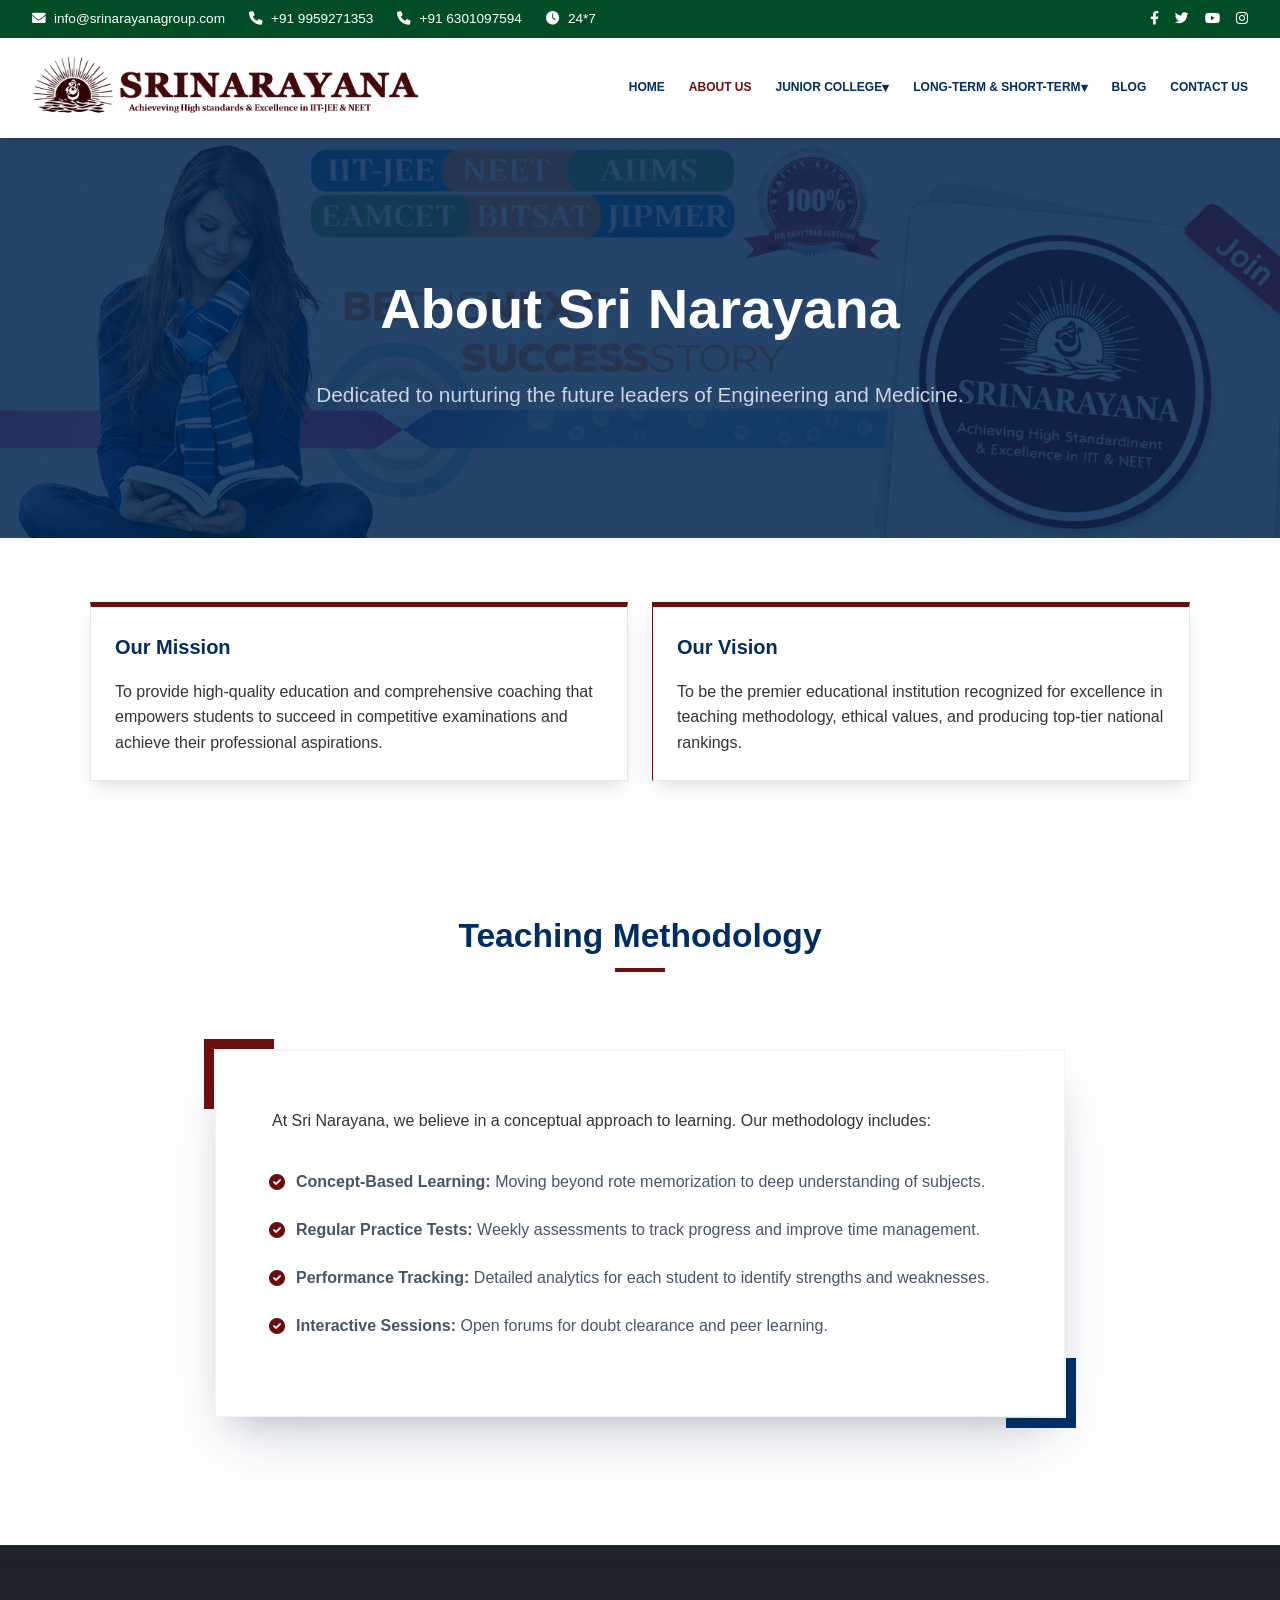
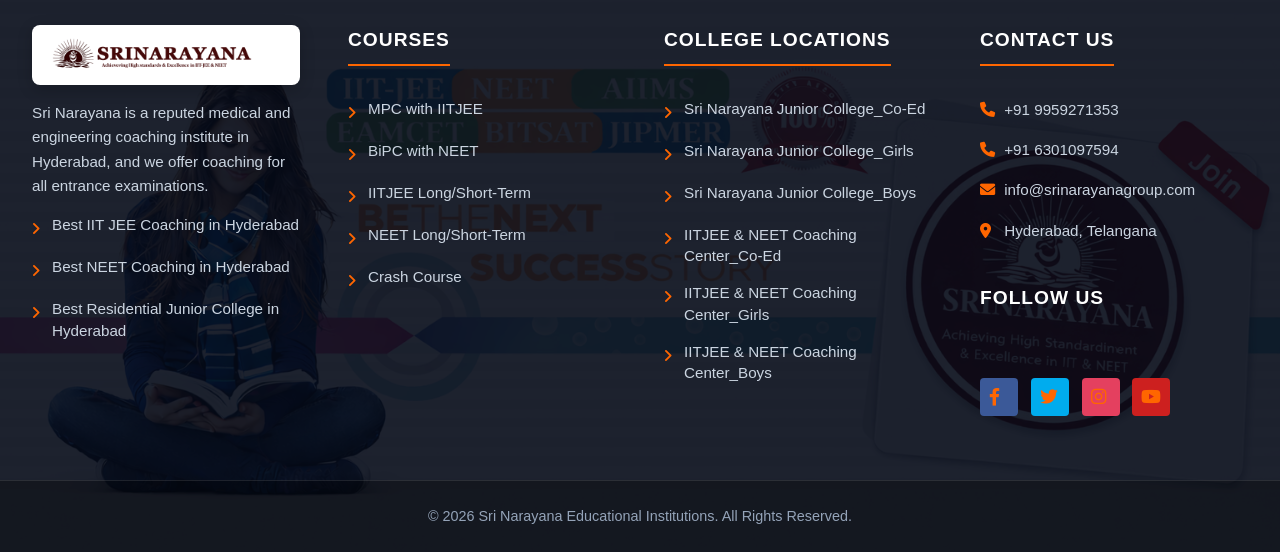
==== commit 859779c7: "Merge remote changes into styles.css and resolve conflicts" ====
--- a/about.html
+++ b/about.html
@@ -1,4 +1,4 @@
-<!DOCTYPE html>
+﻿<!DOCTYPE html>
 <html lang="en">
 <head>
     <meta charset="UTF-8">
@@ -33,7 +33,7 @@
             <div class="header-left">
                 <div class="logo">
                     <a href="index.html">
-                        <img src="assets/SRINARAYANA FULL NAME LOGO.png" alt="Sri Narayana All-in-one Logo">
+                        <img src="assets/srinarayana-full-name-logo.png" alt="Sri Narayana All-in-one Logo">
                     </a>
                 </div>
             </div>
@@ -117,7 +117,7 @@
             <!-- Column 1 -->
             <div class="footer-section">
                 <div class="footer-logo">
-                    <img src="assets/SRINARAYANA FULL NAME LOGO.png" alt="Sri Narayana All-in-one Logo">
+                    <img src="assets/srinarayana-full-name-logo.png" alt="Sri Narayana All-in-one Logo">
                 </div>
                 <p>Sri Narayana is a reputed medical and engineering coaching institute in Hyderabad, and we offer coaching for all entrance examinations.</p>
                 <ul>
@@ -201,3 +201,4 @@
     <script src="script.js"></script>
 </body>
 </html>
+
--- a/styles.css
+++ b/styles.css
@@ -98,13 +98,15 @@
 
 .main-header {
     display: flex;
-    justify-content: flex-start;
+    justify-content: space-between;
     align-items: center;
-    max-width: 1300px;
+    flex-wrap: wrap;
+    gap: 1rem;
+    max-width: 1400px;
+    /* Increased for more room */
     margin: 0 auto;
-    padding: 0.5rem 2rem;
-    height: 90px;
-    gap: 4rem;
+    padding: 0 2rem;
+    min-height: 100px;
 }
 
 .header-left {
@@ -143,6 +145,11 @@
 nav {
     display: flex;
     align-items: center;
+    flex: 1;
+    /* Take all available middle space */
+    justify-content: flex-end;
+    /* Push links to the right */
+    min-width: 0;
 }
 
 .logo a {
@@ -155,8 +162,10 @@
 
 .logo img {
     height: 70px;
+    /* Fixed height for clean alignment */
     width: auto;
     margin: 0;
+    display: block;
     transition: var(--transition);
 }
 
@@ -168,24 +177,44 @@
 .nav-links {
     display: flex;
     list-style: none;
-    gap: 2rem;
-    /* Increased gap for neatness */
+    gap: 1.5rem;
+    position: relative;
+    flex-direction: row;
+    flex-wrap: wrap;
+    align-items: center;
+    justify-content: flex-end;
+    background: transparent;
+    padding: 0;
+    margin: 0;
+    width: auto;
+    min-width: 0;
+}
+
+.nav-links li {
+    flex: 0 0 auto;
+    white-space: nowrap;
 }
 
 .nav-links a {
     text-decoration: none;
-    color: var(--text-dark);
+    color: var(--primary-blue);
+    /* High contrast blue */
     font-weight: 700;
     text-transform: uppercase;
     font-size: 0.75rem;
-    /* Reduced font size for buttons */
+    /* Compact size to ensure all items fit */
     transition: var(--transition);
-    padding: 0.5rem 0;
+    padding: 10px 0;
+    white-space: nowrap !important;
+    display: flex;
+    align-items: center;
+    height: 100%;
+    flex-shrink: 0;
 }
 
 .nav-links a:hover,
 .nav-links a.active {
-    color: var(--accent-green);
+    color: var(--accent-orange);
 }
 
 /* Dropdown Menu Styles */
@@ -255,7 +284,8 @@
     position: fixed;
     right: 15px;
     top: 20px;
-    z-index: 2500;
+    z-index: 10001;
+    /* Must be higher than nav-links (9999) */
 }
 
 .menu-toggle.active span {
@@ -279,16 +309,37 @@
 /* Sticky Header Modifier */
 header.sticky {
     box-shadow: 0 4px 15px rgba(0, 0, 0, 0.1);
+    position: sticky;
+    top: 0;
+    left: 0;
+    right: 0;
+    width: 100%;
 }
 
 header.sticky .main-header {
-    height: 65px !important;
+    min-height: 70px !important;
+    height: 70px !important;
+    padding: 0 1.5rem !important;
+    align-items: center !important;
+}
+
+header.sticky nav {
+    min-width: 0 !important;
+}
+
+header.sticky .nav-links {
+    align-items: center;
+    min-height: 100%;
+    flex-wrap: nowrap;
+}
+
+header.sticky .nav-links a {
+    padding: 7px 0 !important;
 }
 
 header.sticky .logo img {
     height: 45px !important;
 }
-
 
 /* Sections */
 section {
@@ -327,12 +378,14 @@
     position: relative;
     width: 100% !important;
     max-width: none !important;
-    height: 400px; /* Fixed height for internal page heroes */
+    height: 400px;
+    /* Fixed height for internal page heroes */
     overflow: hidden;
     display: flex;
     align-items: center;
     justify-content: center;
-    background-color: var(--primary-blue); /* Fallback color */
+    background-color: var(--primary-blue);
+    /* Fallback color */
 }
 
 .page-hero .banner-img {
@@ -343,12 +396,14 @@
     height: 100%;
     object-fit: cover;
     z-index: 0;
-    filter: brightness(0.5); /* Darken directly if needed */
+    filter: brightness(0.5);
+    /* Darken directly if needed */
 }
 
 .page-hero .hero-content {
     position: relative;
-    z-index: 2; /* Sit above the overlay */
+    z-index: 2;
+    /* Sit above the overlay */
     text-align: center;
     padding: 20px;
     width: 100%;
@@ -361,7 +416,8 @@
     left: 0;
     width: 100%;
     height: 100%;
-    background: rgba(0, 45, 98, 0.7); /* Slightly transparent overlay */
+    background: rgba(0, 45, 98, 0.7);
+    /* Slightly transparent overlay */
     z-index: 1;
 }
 
@@ -1239,19 +1295,23 @@
     border: 1px solid #f1f5f9;
 }
 
-/* --- Global Mobile Optimization --- */
-
-
-/* FIX: Closed missing media query bracket */
+/* --- Global Mobile Optimization Reset --- */
+@media (max-width: 1200px) {
+    .nav-links {
+        display: none;
+        /* Default hidden on mobile until active */
+    }
+}
 
 /* ============================================
    MOBILE RESPONSIVE - COMPLETE OVERHAUL
-   Target: All screens <= 992px
+   Target: All screens <= 1200px
    ============================================ */
-@media (max-width: 992px) {
+@media (max-width: 1200px) {
 
     /* ---- Global Reset ---- */
-    html, body {
+    html,
+    body {
         width: 100% !important;
         max-width: 100% !important;
         overflow-x: clip !important;
@@ -1261,25 +1321,34 @@
     .main-header {
         width: 100% !important;
         display: flex !important;
+        justify-content: space-between !important;
+        padding: 0 5px 0 0 !important;
+        /* Removed all left padding */
+        gap: 5px !important;
+        min-height: 65px !important;
+        overflow: visible !important;
+        box-shadow: 0 2px 8px rgba(0, 0, 0, 0.1) !important;
+        max-width: 100% !important;
+    }
+
+    .header-left {
+        display: flex !important;
         align-items: center !important;
-        justify-content: space-between !important;
-        padding: 0 12px !important;
-        gap: 8px !important;
-        height: 56px !important;
-        min-height: 56px !important;
-        max-height: 56px !important;
-        overflow: hidden !important;
-        box-shadow: 0 2px 8px rgba(0,0,0,0.1) !important;
-        max-width: 100% !important;
-    }
-
-    .header-left {
-        display: flex;
-        align-items: center;
+        justify-content: flex-start !important;
         order: 1;
-        flex: 0 0 auto;
-        overflow: hidden;
-        max-width: 160px;
+        flex: 1 !important;
+        margin: 0 !important;
+        padding: 0 !important;
+        overflow: visible !important;
+        /* allow negative margin to show */
+    }
+
+    .logo {
+        margin: 0 !important;
+        padding: 0 !important;
+        display: flex !important;
+        justify-content: flex-start !important;
+        width: auto !important;
     }
 
     .logo img {
@@ -1287,7 +1356,10 @@
         width: auto !important;
         max-width: 150px !important;
         object-fit: contain !important;
+        object-position: left center !important;
         margin: 0 !important;
+        margin-left: -35px !important;
+        /* Large negative margin to pull the actual graphic to the edge */
     }
 
     /* JOIN NOW button */
@@ -1331,65 +1403,76 @@
 
     /* ---- Mobile Nav Drawer ---- */
     .nav-links {
-        display: flex !important;
+        display: none;
+        /* Initially hidden, toggled by JS */
         position: fixed;
         top: 0;
         right: -100%;
         width: 80%;
-        max-width: 320px;
+        max-width: 300px;
         height: 100vh;
         background: linear-gradient(160deg, #0f2a5e 0%, #1a3d7c 100%);
         flex-direction: column;
-        padding: 70px 0 30px;
-        box-shadow: -5px 0 30px rgba(0,0,0,0.5);
-        transition: right 0.35s cubic-bezier(0.4, 0, 0.2, 1);
-        z-index: 9600;
+        justify-content: flex-start !important;
+        /* Forces items to top! */
+        padding: 80px 0 40px;
+        box-shadow: -5px 0 25px rgba(0, 0, 0, 0.4);
+        transition: right 0.3s ease-in-out;
+        z-index: 9999;
         overflow-y: auto;
         list-style: none;
         gap: 0;
     }
 
-    .nav-links.active { right: 0; }
+    .nav-links.active {
+        display: flex !important;
+        right: 0;
+    }
 
     .nav-links li {
         width: 100%;
-        margin: 0;
-        border-bottom: 1px solid rgba(255,255,255,0.08);
+        border-bottom: 1px solid rgba(255, 255, 255, 0.05);
+        height: auto !important;
+        position: relative;
+        display: block !important;
+        flex: none !important;
     }
 
     .nav-links a {
-        font-size: 0.85rem !important;
-        font-weight: 700;
-        padding: 14px 20px !important;
-        color: #e2e8f0 !important;
+        font-size: 0.9rem !important;
+        color: #fff !important;
+        padding: 15px 25px !important;
         display: block !important;
-        text-transform: uppercase;
-        letter-spacing: 0.04em;
-        transition: background 0.2s;
-        border-bottom: none !important;
-        position: relative;
-    }
-
-    .nav-links a:hover, .nav-links a.active {
+        width: 100%;
+        text-align: left;
+        height: auto !important;
+        line-height: 1.5 !important;
+    }
+
+    .nav-links a:hover {
+        background: rgba(255, 255, 255, 0.1);
         color: var(--accent-orange) !important;
-        background: rgba(255,255,255,0.05);
     }
 
     .dropdown-content {
         position: static !important;
+        display: none !important;
+        box-shadow: none !important;
+        background: rgba(0, 0, 0, 0.15) !important;
+        padding-left: 1rem !important;
+        margin: 0 !important;
+        border-left: none !important;
+    }
+
+    .dropdown.open .dropdown-content {
         display: block !important;
-        box-shadow: none !important;
-        background: rgba(0,0,0,0.3) !important;
-        padding-left: 0 !important;
-        margin: 0 !important;
-        border-left: 4px solid var(--accent-orange) !important;
     }
 
     .dropdown-content a {
         font-size: 0.8rem !important;
-        padding: 10px 32px !important;
-        color: #cbd5e1 !important;
-        border-bottom: 1px solid rgba(255,255,255,0.05) !important;
+        padding: 12px 25px !important;
+        color: #e2e8f0 !important;
+        border-bottom: 1px solid rgba(255, 255, 255, 0.03) !important;
         text-transform: none !important;
         font-weight: 500;
         letter-spacing: 0;
@@ -1399,13 +1482,23 @@
         border-bottom: none !important;
     }
 
-    .dropdown > a::after {
+    .dropdown>a {
+        display: flex !important;
+        justify-content: space-between !important;
+        align-items: center !important;
+    }
+
+    .dropdown>a::after {
         content: '\f107' !important;
         font-family: 'Font Awesome 6 Free';
         font-weight: 900;
         float: right;
-        font-size: 0.8rem;
-        margin-top: 2px;
+        font-size: 0.9rem;
+        transition: transform 0.3s ease;
+    }
+
+    .dropdown.open>a::after {
+        transform: rotate(180deg);
     }
 
     /* ---- Hero Banners (full width) ---- */
@@ -1433,8 +1526,13 @@
         object-fit: contain !important;
     }
 
-    .page-hero .hero-content h1 { font-size: 1.5rem !important; }
-    .page-hero .hero-content p  { font-size: 0.85rem !important; }
+    .page-hero .hero-content h1 {
+        font-size: 1.5rem !important;
+    }
+
+    .page-hero .hero-content p {
+        font-size: 0.85rem !important;
+    }
 
     /* ---- Sections (general) ---- */
     section {
@@ -1463,17 +1561,33 @@
         margin: 1.5rem 10px !important;
         padding: 1.5rem !important;
     }
-    
+
     .course-success-section,
     .techniques-section {
         padding: 30px 15px !important;
     }
 
     /* ---- Headings & Extracted Typography ---- */
-    h1 { font-size: 1.4rem !important; line-height: 1.2 !important; word-break: break-word !important; }
-    h2 { font-size: 1.15rem !important; word-break: break-word !important; }
-    h3 { font-size: 1rem !important; margin-bottom: 0.5rem !important; }
-    p  { font-size: 0.85rem !important; line-height: 1.5 !important; }
+    h1 {
+        font-size: 1.4rem !important;
+        line-height: 1.2 !important;
+        word-break: break-word !important;
+    }
+
+    h2 {
+        font-size: 1.15rem !important;
+        word-break: break-word !important;
+    }
+
+    h3 {
+        font-size: 1rem !important;
+        margin-bottom: 0.5rem !important;
+    }
+
+    p {
+        font-size: 0.85rem !important;
+        line-height: 1.5 !important;
+    }
 
     .section-title {
         margin-bottom: 1.2rem !important;
@@ -1508,7 +1622,7 @@
         flex-wrap: nowrap !important;
     }
 
-    .contact-info-footer > div {
+    .contact-info-footer>div {
         flex: 1 1 0 !important;
         min-width: 0 !important;
         text-align: center !important;
@@ -1573,7 +1687,7 @@
         margin-bottom: 0.3rem !important;
         font-size: 0.95rem !important;
     }
-    
+
     .footer-section ul li {
         margin-bottom: 0.2rem !important;
     }
@@ -1583,13 +1697,16 @@
         gap: 0.5rem !important;
         padding: 0 15px !important;
     }
-    
+
     .footer-section:first-child,
     .footer-section:last-child {
         grid-column: span 1;
     }
 
-    .footer-logo img { width: 120px !important; margin-bottom: 0.5rem !important; }
+    .footer-logo img {
+        width: 120px !important;
+        margin-bottom: 0.5rem !important;
+    }
 
     .footer-bottom {
         padding: 1rem 15px !important;
@@ -1605,7 +1722,8 @@
         box-sizing: border-box !important;
     }
 
-    .blog-hero-left, .blog-hero-right {
+    .blog-hero-left,
+    .blog-hero-right {
         width: 100% !important;
         max-width: 100% !important;
         padding: 25px 15px !important;
@@ -1676,7 +1794,7 @@
     display: flex;
     justify-content: space-around;
     align-items: center;
-    box-shadow: 0 -2px 10px rgba(0,0,0,0.2);
+    box-shadow: 0 -2px 10px rgba(0, 0, 0, 0.2);
     z-index: 9000;
     padding-bottom: env(safe-area-inset-bottom);
 }
@@ -1693,7 +1811,9 @@
     transition: var(--transition);
 }
 
-.bottom-nav-item i    { font-size: 1.1rem; }
+.bottom-nav-item i {
+    font-size: 1.1rem;
+}
 
 .bottom-nav-item span {
     font-size: 0.6rem;
@@ -1702,10 +1822,13 @@
     text-align: center;
 }
 
-.bottom-nav-item:active { background: rgba(255,255,255,0.1); }
+.bottom-nav-item:active {
+    background: rgba(255, 255, 255, 0.1);
+}
 
 /* Hide bottom nav on desktop */
-@media (min-width: 993px) {
-    .bottom-nav { display: none !important; }
-}
-
+@media (min-width: 1201px) {
+    .bottom-nav {
+        display: none !important;
+    }
+}
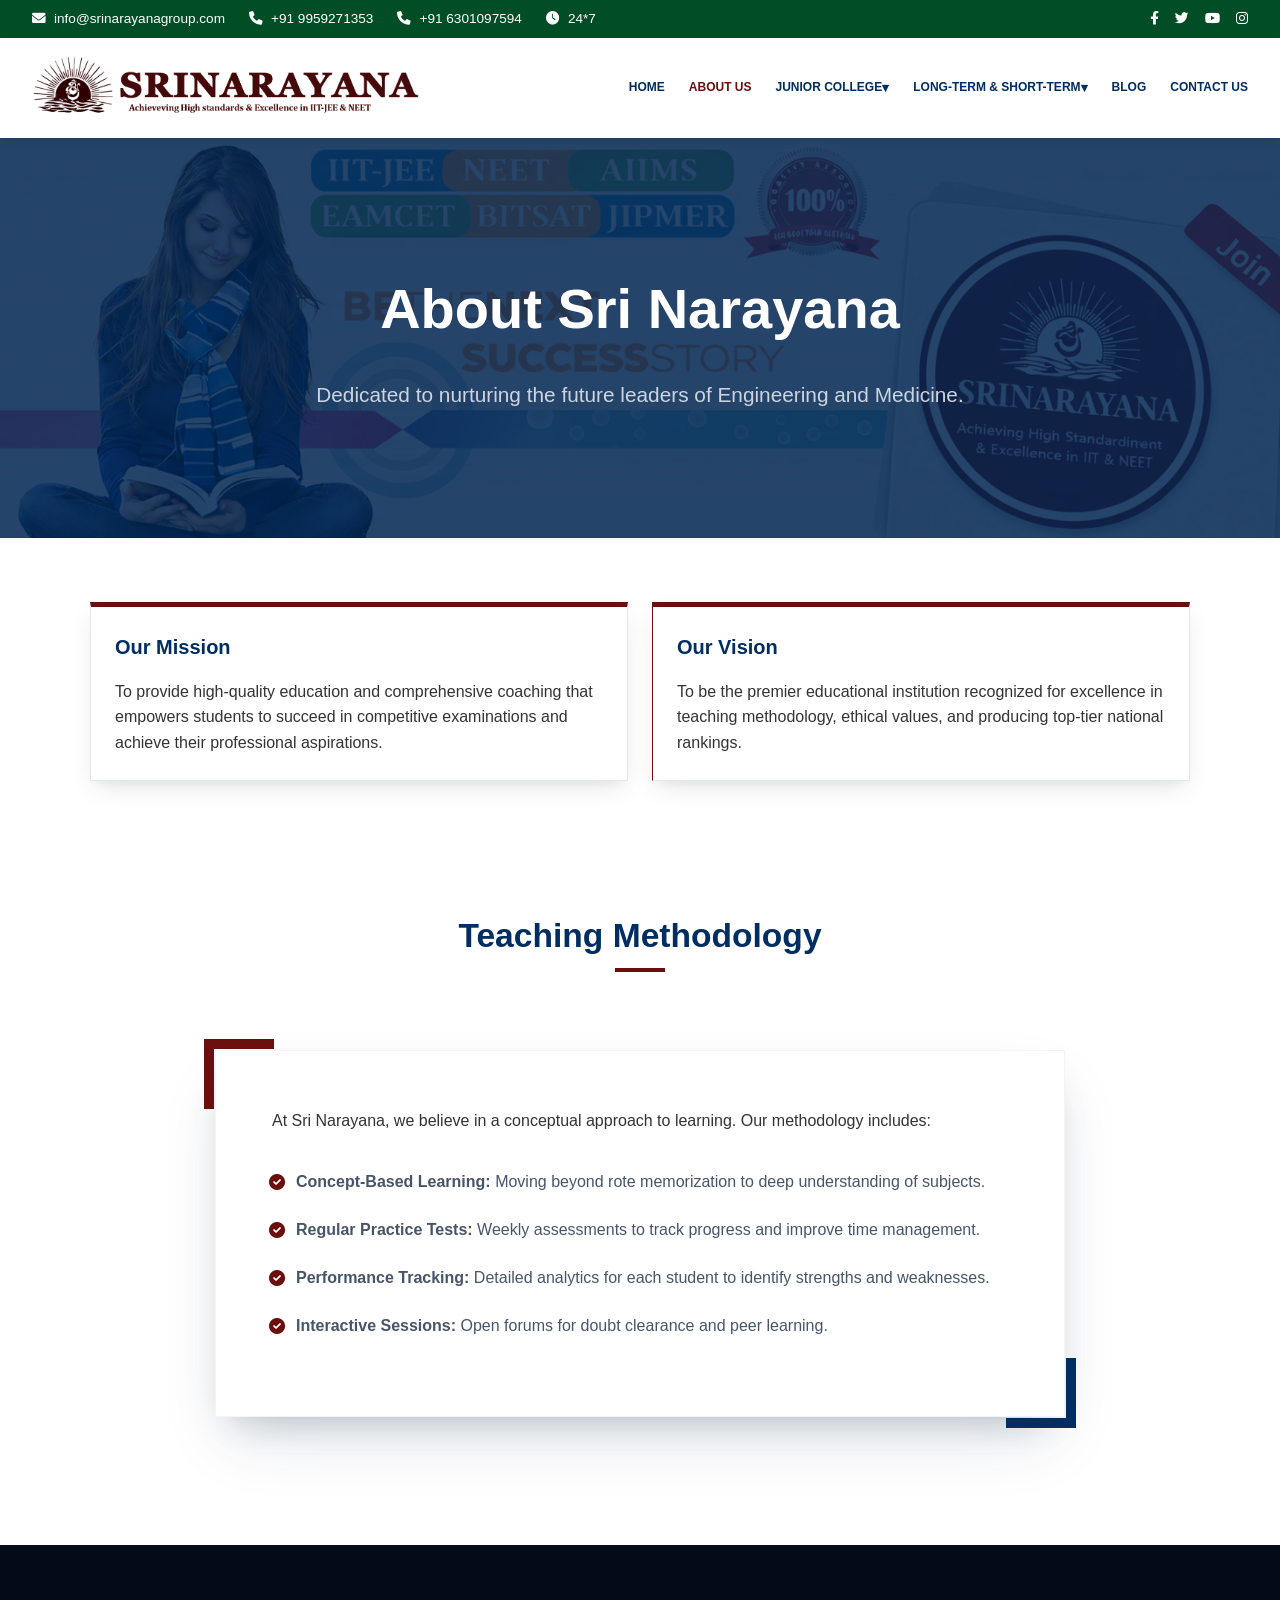
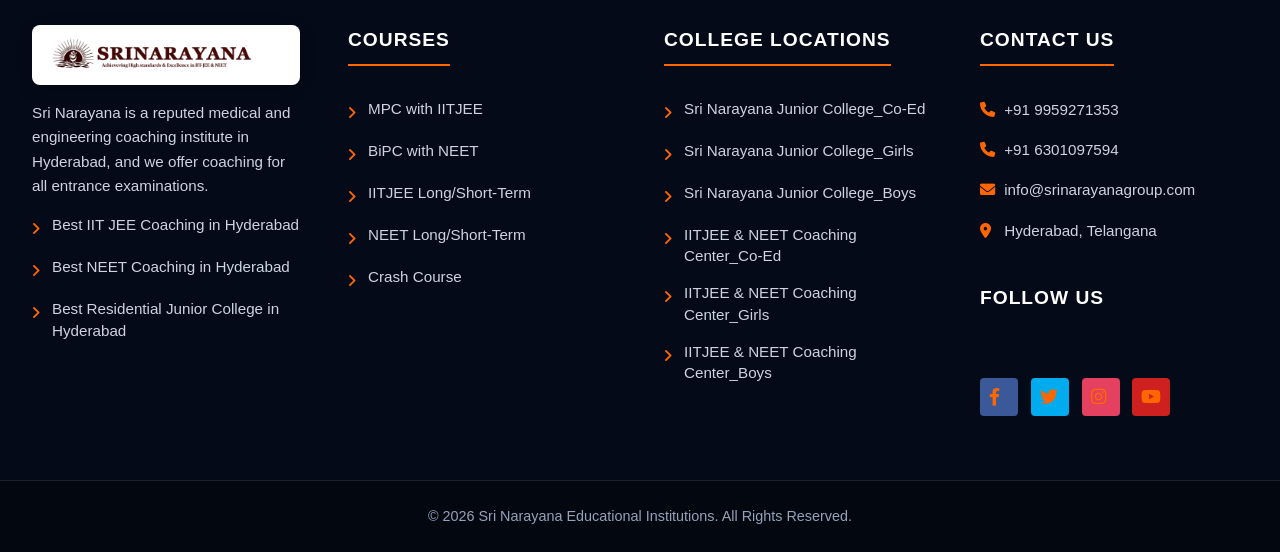
==== commit 5b432436: "Refactor: Modularize CSS architecture and optimize mobile responsiveness" ====
--- a/about.html
+++ b/about.html
@@ -5,6 +5,9 @@
     <meta name="viewport" content="width=device-width, initial-scale=1.0">
     <title>About Us | Sri Narayana IIT & NEET Coaching</title>
     <link rel="stylesheet" href="styles.css">
+    <link rel="stylesheet" href="css/header.css">
+    <link rel="stylesheet" href="css/footer.css">
+    <link rel="stylesheet" href="css/about.css">
     <link rel="stylesheet" href="https://cdnjs.cloudflare.com/ajax/libs/font-awesome/6.0.0/css/all.min.css">
 </head>
 <body>
--- a/styles.css
+++ b/styles.css
@@ -36,310 +36,7 @@
     /* Changed hidden to clip to allow sticky header to function */
 }
 
-/* Top Bar Styles */
-.top-bar {
-    background-color: var(--accent-green);
-    color: white;
-    padding: 0.5rem 2rem;
-    font-size: 0.85rem;
-}
-
-.top-bar-container {
-    max-width: 1300px;
-    margin: 0 auto;
-    display: flex;
-    justify-content: space-between;
-    align-items: center;
-}
-
-.top-bar-info {
-    display: flex;
-    gap: 1.5rem;
-}
-
-.top-bar-info span {
-    display: flex;
-    align-items: center;
-    gap: 0.5rem;
-}
-
-.top-bar-social {
-    display: flex;
-    gap: 1rem;
-}
-
-.top-bar-social a {
-    color: white;
-    text-decoration: none;
-    transition: var(--transition);
-}
-
-.top-bar-social a:hover {
-    color: var(--accent-orange);
-}
-
-.mobile-header-info {
-    display: none;
-}
-
-/* Header & Navigation Layout */
-header {
-    background-color: var(--bg-white);
-    box-shadow: 0 2px 10px rgba(0, 0, 0, 0.1);
-    position: sticky;
-    top: 0;
-    z-index: 1000;
-}
-
-/* Join Now Button - Hidden on Desktop, Shown only on Mobile */
-.m-join-btn {
-    display: none;
-}
-
-.main-header {
-    display: flex;
-    justify-content: space-between;
-    align-items: center;
-    flex-wrap: wrap;
-    gap: 1rem;
-    max-width: 1400px;
-    /* Increased for more room */
-    margin: 0 auto;
-    padding: 0 2rem;
-    min-height: 100px;
-}
-
-.header-left {
-    display: flex;
-    align-items: center;
-    gap: 2rem;
-}
-
-.contact-highlight {
-    display: flex;
-    align-items: center;
-    gap: 0.5rem;
-    padding-left: 1rem;
-    border-left: 1px solid #ddd;
-    white-space: nowrap;
-    font-size: 0.8rem;
-    /* Reduced size */
-}
-
-.contact-highlight i {
-    font-size: 1.2rem;
-    color: var(--accent-green);
-}
-
-.contact-text small {
-    display: block;
-    font-weight: 600;
-    color: #666;
-}
-
-.contact-text span {
-    font-weight: 800;
-    color: var(--primary-blue);
-}
-
-nav {
-    display: flex;
-    align-items: center;
-    flex: 1;
-    /* Take all available middle space */
-    justify-content: flex-end;
-    /* Push links to the right */
-    min-width: 0;
-}
-
-.logo a {
-    display: flex;
-    align-items: center;
-    gap: 0.5rem;
-    text-decoration: none;
-    white-space: nowrap;
-}
-
-.logo img {
-    height: 70px;
-    /* Fixed height for clean alignment */
-    width: auto;
-    margin: 0;
-    display: block;
-    transition: var(--transition);
-}
-
-.logo span {
-    font-size: 1.6rem !important;
-    /* Slightly smaller text to fit line */
-}
-
-.nav-links {
-    display: flex;
-    list-style: none;
-    gap: 1.5rem;
-    position: relative;
-    flex-direction: row;
-    flex-wrap: wrap;
-    align-items: center;
-    justify-content: flex-end;
-    background: transparent;
-    padding: 0;
-    margin: 0;
-    width: auto;
-    min-width: 0;
-}
-
-.nav-links li {
-    flex: 0 0 auto;
-    white-space: nowrap;
-}
-
-.nav-links a {
-    text-decoration: none;
-    color: var(--primary-blue);
-    /* High contrast blue */
-    font-weight: 700;
-    text-transform: uppercase;
-    font-size: 0.75rem;
-    /* Compact size to ensure all items fit */
-    transition: var(--transition);
-    padding: 10px 0;
-    white-space: nowrap !important;
-    display: flex;
-    align-items: center;
-    height: 100%;
-    flex-shrink: 0;
-}
-
-.nav-links a:hover,
-.nav-links a.active {
-    color: var(--accent-orange);
-}
-
-/* Dropdown Menu Styles */
-.dropdown {
-    position: relative;
-}
-
-.dropdown-content {
-    display: none;
-    position: absolute;
-    background-color: white;
-    min-width: 200px;
-    box-shadow: 0px 8px 16px 0px rgba(0, 0, 0, 0.2);
-    z-index: 1;
-    top: 100%;
-}
-
-.dropdown-content a {
-    color: var(--text-dark);
-    padding: 12px 16px;
-    text-decoration: none;
-    display: block;
-    text-transform: none;
-    border-bottom: 1px solid #eee;
-}
-
-.dropdown-content a:hover {
-    background-color: var(--bg-gray);
-    color: var(--accent-green);
-}
-
-.dropdown:hover .dropdown-content {
-    display: block;
-}
-
-.dropdown>a::after {
-    content: ' \25BE';
-    /* Down arrow */
-    font-size: 0.8rem;
-}
-
-/* --- Mobile Menu Toggle --- */
-.menu-toggle {
-    display: none;
-    flex-direction: column;
-    justify-content: space-between;
-    width: 30px;
-    height: 21px;
-    cursor: pointer;
-    z-index: 1001;
-}
-
-.menu-toggle span {
-    display: block;
-    height: 3px;
-    width: 100%;
-    background-color: var(--primary-blue);
-    border-radius: 3px;
-    transition: var(--transition);
-}
-
-.menu-toggle {
-    transition: var(--transition);
-}
-
-.menu-toggle.active {
-    position: fixed;
-    right: 15px;
-    top: 20px;
-    z-index: 10001;
-    /* Must be higher than nav-links (9999) */
-}
-
-.menu-toggle.active span {
-    background-color: #ffffff;
-    /* Must be white to see against dark menu bg */
-}
-
-.menu-toggle.active span:nth-child(1) {
-    transform: translateY(8px) rotate(45deg);
-}
-
-.menu-toggle.active span:nth-child(2) {
-    opacity: 0;
-    transform: scaleX(0);
-}
-
-.menu-toggle.active span:nth-child(3) {
-    transform: translateY(-8px) rotate(-45deg);
-}
-
-/* Sticky Header Modifier */
-header.sticky {
-    box-shadow: 0 4px 15px rgba(0, 0, 0, 0.1);
-    position: sticky;
-    top: 0;
-    left: 0;
-    right: 0;
-    width: 100%;
-}
-
-header.sticky .main-header {
-    min-height: 70px !important;
-    height: 70px !important;
-    padding: 0 1.5rem !important;
-    align-items: center !important;
-}
-
-header.sticky nav {
-    min-width: 0 !important;
-}
-
-header.sticky .nav-links {
-    align-items: center;
-    min-height: 100%;
-    flex-wrap: nowrap;
-}
-
-header.sticky .nav-links a {
-    padding: 7px 0 !important;
-}
-
-header.sticky .logo img {
-    height: 45px !important;
-}
+/* Header styles mapped to css/header.css */
 
 /* Sections */
 section {
@@ -432,76 +129,7 @@
     /* Orange overlay */
 }
 
-/* Blog Specific Split Hero */
-.blog-hero-split {
-    display: flex;
-    height: 420px;
-    padding: 0 !important;
-    overflow: hidden;
-    margin-bottom: 3rem;
-    position: relative;
-    width: 100%;
-    max-width: 100%;
-    border: none;
-    /* Removing border for clean edge-to-edge look */
-}
-
-.blog-hero-left {
-    flex: 0 0 65%;
-    background: var(--primary-blue);
-    display: flex;
-    flex-direction: column;
-    justify-content: center;
-    padding: 0 4rem;
-    color: white;
-}
-
-.blog-hero-right {
-    flex: 0 0 35%;
-    background: var(--accent-orange);
-    display: flex;
-    align-items: center;
-    justify-content: center;
-    padding: 0;
-    /* Back to zero padding */
-    position: relative;
-    overflow: hidden;
-}
-
-.blog-hero-brand {
-    display: flex;
-    flex-direction: column;
-    align-items: center;
-    justify-content: center;
-    width: 100%;
-    height: 100%;
-}
-
-.blog-hero-brand img {
-    width: 100%;
-    height: 100%;
-    object-fit: contain;
-    transform: scale(1.15);
-    /* Restored large scale */
-    transform-origin: bottom center;
-    filter: drop-shadow(0 15px 30px rgba(0, 0, 0, 0.3));
-}
-
-.blog-hero-text {
-    position: absolute;
-    bottom: 20px;
-    left: 50%;
-    transform: translateX(-50%);
-    font-size: 1.5rem;
-    font-weight: 900;
-    color: var(--primary-blue);
-    letter-spacing: 2px;
-    /* Slightly reduced to fit in one line */
-    text-shadow: 2px 2px 5px rgba(255, 255, 255, 0.4);
-    z-index: 2;
-    white-space: nowrap;
-    /* Forces text into a single line */
-}
+/* Blog hero split → moved to css/blog.css */
 
 /* Standard Heading */
 h1,
@@ -683,617 +311,13 @@
     }
 }
 
-/* Form Styles */
-.contact-container {
-    display: grid;
-    grid-template-columns: 1fr 1fr;
-    gap: 4rem;
-    background: var(--primary-blue);
-    color: white;
-    padding: 3rem;
-    border-radius: 12px;
-}
-
-.contact-info h2,
-.contact-info p {
-    color: white;
-}
-
-.registration-form {
-    display: flex;
-    flex-direction: column;
-    gap: 1.5rem;
-}
-
-.form-group {
-    display: flex;
-    flex-direction: column;
-}
-
-.form-group label {
-    margin-bottom: 0.5rem;
-    font-weight: 600;
-}
-
-.form-group input,
-.form-group textarea {
-    padding: 0.8rem;
-    border: none;
-    border-radius: 4px;
-    font-size: 1rem;
-}
-
-.btn-submit {
-    background-color: var(--accent-red);
-    color: white;
-    padding: 1rem;
-    border: none;
-    border-radius: 4px;
-    font-weight: 700;
-    cursor: pointer;
-    text-transform: uppercase;
-    transition: var(--transition);
-}
-
-.btn-submit:hover {
-    background-color: #b71c1c;
-}
-
-/* Footer Styles */
-footer {
-    position: relative;
-    background: #050a18 url('assets/sri-narayana-banner-image.png') center/cover no-repeat;
-    color: white;
-    padding: 5rem 0 0 0;
-    overflow: hidden;
-}
-
-footer::before {
-    content: '';
-    position: absolute;
-    top: 0;
-    left: 0;
-    width: 100%;
-    height: 100%;
-    background: rgba(5, 10, 24, 0.9);
-    /* Deep Navy Overlay */
-    z-index: 1;
-}
-
-.footer-content {
-    position: relative;
-    z-index: 2;
-    max-width: 1300px;
-    margin: 0 auto;
-    padding: 0 2rem;
-    display: grid;
-    grid-template-columns: repeat(4, 1fr);
-    gap: 3rem;
-    margin-bottom: 2rem;
-}
-
-.footer-section {
-    display: flex;
-    flex-direction: column;
-}
-
-.footer-section h3 {
-    color: #fff;
-    font-size: 1.2rem;
-    font-weight: 700;
-    margin-bottom: 2rem;
-    padding-bottom: 0.5rem;
-    border-bottom: 2px solid #ff6600;
-    /* Orange underlines */
-    width: fit-content;
-    text-transform: uppercase;
-    letter-spacing: 1px;
-}
-
-.footer-logo {
-    background: #ffffff;
-    padding: 12px 20px;
-    border-radius: 8px;
-    display: inline-block;
-    margin-bottom: 1rem;
-    box-shadow: 0 4px 15px rgba(0, 0, 0, 0.2);
-}
-
-.footer-logo img {
-    width: 200px;
-    height: auto;
-    object-fit: contain;
-    display: block;
-}
-
-.footer-section p {
-    color: #cbd5e1;
-    font-size: 0.95rem;
-    margin-bottom: 1rem;
-    line-height: 1.6;
-}
-
-.footer-section ul {
-    list-style: none;
-    padding: 0;
-}
-
-.footer-section ul li {
-    margin-bottom: 1rem;
-    display: flex;
-    align-items: flex-start;
-    gap: 12px;
-}
-
-.footer-section ul li::before {
-    content: '\f105';
-    /* Chevron right */
-    font-family: 'Font Awesome 6 Free';
-    font-weight: 900;
-    color: #ff6600;
-    font-size: 0.9rem;
-    margin-top: 3px;
-}
-
-.footer-section ul li a {
-    color: #cbd5e1;
-    text-decoration: none;
-    transition: var(--transition);
-    font-size: 0.95rem;
-    line-height: 1.4;
-}
-
-.footer-section ul li a:hover {
-    color: #ff6600;
-    padding-left: 5px;
-}
-
-.footer-section i {
-    color: #ff6600;
-    width: 20px;
-}
-
-.footer-social {
-    display: flex;
-    gap: 0.8rem;
-    margin-top: 1.5rem;
-}
-
-.footer-social a {
-    width: 38px;
-    height: 38px;
-    display: flex;
-    align-items: center;
-    justify-content: center;
-    color: white;
-    text-decoration: none;
-    border-radius: 4px;
-    /* Square icons */
-    font-size: 1.1rem;
-    transition: var(--transition);
-}
-
-.footer-social a.fb {
-    background: #3b5998;
-}
-
-.footer-social a.tw {
-    background: #00acee;
-}
-
-.footer-social a.ins {
-    background: #e4405f;
-}
-
-.footer-social a.yt {
-    background: #cd201f;
-}
-
-.footer-social a:hover {
-    transform: translateY(-3px);
-    opacity: 0.9;
-}
-
-.footer-bottom {
-    position: relative;
-    z-index: 2;
-    background: rgba(0, 0, 0, 0.3);
-    padding: 1.5rem 2rem;
-    margin-top: 4rem;
-    text-align: center;
-    font-size: 0.9rem;
-    color: #94a3b8;
-    border-top: 1px solid rgba(255, 255, 255, 0.1);
-}
-
-.footer-bottom p {
-    margin: 0;
-}
-
-
-
-@media (max-width: 600px) {
-    .footer-content {
-        grid-template-columns: 1fr;
-    }
-}
-
-/* Blog Page Styles */
-.blog-container {
-    max-width: 1100px;
-    margin: 4rem auto;
-    padding: 0 1rem;
-}
-
-.blog-list {
-    display: grid;
-    grid-template-columns: repeat(2, 1fr);
-    /* 2-column grid as shown in screenshot */
-    gap: 2.5rem;
-    /* Spacious gap */
-}
-
-.blog-card {
-    display: flex;
-    flex-direction: column;
-    /* Vertical layout: Image on top */
-    background: #fff;
-    border: 1px solid #edf2f7;
-    border-radius: 0;
-    overflow: hidden;
-    transition: var(--transition);
-    box-shadow: 0 10px 25px -5px rgba(0, 0, 0, 0.1), 0 8px 10px -6px rgba(0, 0, 0, 0.05);
-}
-
-.blog-card:hover {
-    transform: translateY(-8px);
-    box-shadow: 0 20px 40px -5px rgba(0, 0, 0, 0.15);
-}
-
-.blog-image {
-    width: 100%;
-    height: 200px;
-    /* Consistent height for images */
-    background: #f8fafc;
-    overflow: hidden;
-    border-bottom: 1px solid #edf2f7;
-}
-
-.blog-image img {
-    width: 100%;
-    height: 100%;
-    object-fit: cover;
-    /* Ensures images fill space without distortion */
-    transition: var(--transition);
-}
-
-.blog-card:hover .blog-image img {
-    transform: scale(1.05);
-    /* Subtle zoom on hover */
-}
-
-.blog-content {
-    padding: 1.5rem;
-    display: flex;
-    flex-direction: column;
-    flex: 1;
-}
-
-.blog-title {
-    font-size: 1.15rem;
-    color: #ff6600;
-    /* Orange color for titles as requested */
-    font-weight: 700;
-    margin-bottom: 1rem;
-    line-height: 1.4;
-    min-height: 3.2rem;
-    /* Keep titles aligned */
-}
-
-.blog-excerpt {
-    font-size: 0.9rem;
-    color: #475569;
-    line-height: 1.6;
-    margin-bottom: 1.5rem;
-    display: -webkit-box;
-    -webkit-line-clamp: 3;
-    -webkit-box-orient: vertical;
-    overflow: hidden;
-}
-
-.read-more-btn {
-    align-self: flex-start;
-    background: #fff5eb;
-    /* Light orange background */
-    color: #ff6600;
-    padding: 0.6rem 1.2rem;
-    border: 1px solid #fee2e2;
-    text-decoration: none;
-    font-weight: 700;
-    font-size: 0.8rem;
-    text-transform: capitalize;
-    display: flex;
-    align-items: center;
-    gap: 0.5rem;
-    transition: var(--transition);
-}
-
-.read-more-btn:hover {
-    background: #ff6600;
-    color: #fff;
-}
-
-.read-more-btn:hover {
-    color: #ff9800;
-    gap: 0.8rem;
-}
-
-/* Mobile Blog view */
-@media (max-width: 768px) {
-    .blog-card {
-        flex-direction: column;
-    }
-
-    .blog-image-placeholder {
-        flex: 0 0 180px;
-        border-right: none;
-        border-bottom: 1px solid #e2e8f0;
-    }
-}
-
-/* Methodology Card Styles */
-.methodology-card {
-    position: relative;
-    max-width: 850px;
-    margin: 4rem auto;
-    padding: 3.5rem;
-    background: #ffffff;
-    box-shadow: 0 30px 60px -12px rgba(0, 45, 98, 0.15), 0 18px 36px -18px rgba(0, 0, 0, 0.2);
-    /* Strong, visible shadow */
-    border: 1px solid #f1f5f9;
-    line-height: 1.8;
-}
-
-.methodology-card ul {
-    margin: 2rem 0 0 0;
-    padding-left: 1.5rem;
-    list-style: none;
-}
-
-.methodology-card ul li {
-    margin-bottom: 1.2rem;
-    position: relative;
-    color: #475569;
-}
-
-.methodology-card ul li::before {
-    content: '\f058';
-    /* Fontawesome check circle */
-    font-family: 'Font Awesome 6 Free';
-    font-weight: 900;
-    position: absolute;
-    left: -1.7rem;
-    color: var(--accent-orange);
-}
-
-/* Orange L-shape (Top-Left) */
-.methodology-card::before {
-    content: '';
-    position: absolute;
-    top: -12px;
-    left: -12px;
-    width: 60px;
-    height: 60px;
-    border-top: 10px solid var(--accent-orange);
-    border-left: 10px solid var(--accent-orange);
-    z-index: 1;
-}
-
-/* Blue L-shape (Bottom-Right) */
-.methodology-card::after {
-    content: '';
-    position: absolute;
-    bottom: -12px;
-    right: -12px;
-    width: 60px;
-    height: 60px;
-    border-bottom: 10px solid var(--primary-blue);
-    border-right: 10px solid var(--primary-blue);
-    z-index: 1;
-}
-
-/* Mobile responsive adjustments */
-@media (max-width: 768px) {
-    .methodology-card {
-        padding: 2rem;
-        margin: 2rem 1rem;
-    }
-
-    .methodology-card::before,
-    .methodology-card::after {
-        width: 40px;
-        height: 40px;
-        border-width: 6px;
-    }
-}
-
-/* --- Course Success Hero Section (Rankers + Form) --- */
-.course-success-section {
-    background: linear-gradient(135deg, #f8faff 0%, #eef2ff 100%);
-    padding: 60px 20px;
-    width: 100%;
-}
-
-.success-container {
-    max-width: 1200px;
-    margin: 0 auto;
-    display: grid;
-    grid-template-columns: 1fr 320px;
-    /* Reduced form column wrap */
-    gap: 40px;
-    align-items: start;
-}
-
-.rankers-display {
-    min-width: 0;
-}
-
-.inquiry-panel {
-    background: #ffffff;
-    padding: 25px;
-    border-radius: 10px;
-    box-shadow: 0 10px 30px rgba(0, 45, 98, 0.08);
-    border-top: 4px solid var(--accent-orange);
-    margin-top: 60px;
-    /* Moved down to clear heading */
-}
-
-.inquiry-panel h3 {
-    font-size: 1.2rem;
-    /* Smaller heading */
-    margin-bottom: 1rem !important;
-}
-
-.ranker-grid {
-    display: grid;
-    grid-template-columns: repeat(3, 1fr);
-    gap: 15px;
-    margin-top: 25px;
-}
-
-
-@media (max-width: 1100px) {
-    .success-container {
-        grid-template-columns: 1fr;
-        gap: 40px;
-    }
-
-    .ranker-grid {
-        grid-template-columns: repeat(2, 1fr);
-    }
-
-    .inquiry-panel {
-        max-width: 500px;
-        margin: 0 auto;
-    }
-}
-
-@media (max-width: 600px) {
-    .ranker-grid {
-        grid-template-columns: 1fr;
-    }
-}
-
-.ranker-card {
-    background: white;
-    border-radius: 10px;
-    overflow: hidden;
-    box-shadow: 0 5px 15px rgba(0, 0, 0, 0.05);
-    text-align: center;
-    border: 1px solid #eef2ff;
-}
-
-.ranker-photo {
-    width: 100%;
-    height: 160px;
-    background: #f1f5f9;
-    display: flex;
-    align-items: center;
-    justify-content: center;
-}
-
-.ranker-photo img {
-    max-width: 100%;
-    max-height: 100%;
-    object-fit: cover;
-}
-
-.ranker-info {
-    padding: 15px;
-}
-
-.ranker-rank {
-    background: var(--accent-orange);
-    color: white;
-    padding: 3px 12px;
-    border-radius: 20px;
-    font-size: 0.8rem;
-    font-weight: 700;
-}
-
-.inquiry-form-mini .form-group {
-    margin-bottom: 12px;
-    /* Smaller gaps */
-}
-
-.inquiry-form-mini input,
-.inquiry-form-mini select {
-    width: 100%;
-    padding: 8px 12px;
-    /* Smaller padding */
-    border: 1px solid #e2e8f0;
-    border-radius: 6px;
-    background: #fcfdfe;
-    font-size: 0.9rem;
-    /* Smaller text */
-}
-
-.inquiry-form-mini .cta-btn {
-    padding: 10px;
-    font-size: 0.95rem;
-}
-
-/* --- Coaching Techniques Section --- */
-.techniques-section {
-    background: white;
-    padding: 80px 20px;
-}
-
-.technique-grid {
-    display: grid;
-    grid-template-columns: repeat(3, 1fr);
-    gap: 30px;
-    max-width: 1200px;
-    margin: 40px auto 0;
-}
-
-.technique-card {
-    padding: 40px;
-    text-align: center;
-    border: 2px dashed #cbd5e1;
-    border-radius: 12px;
-    transition: var(--transition);
-}
-
-.technique-card:hover {
-    border-color: var(--accent-orange);
-    background: #fffcf5;
-    transform: translateY(-5px);
-}
-
-.technique-card i {
-    font-size: 40px;
-    color: var(--primary-blue);
-    margin-bottom: 20px;
-}
-
-/* --- Reviews Section --- */
-.reviews-grid {
-    display: grid;
-    grid-template-columns: repeat(3, 1fr);
-    gap: 30px;
-    max-width: 1200px;
-    margin: 40px auto;
-    padding: 0 20px;
-}
-
-.review-card {
-    background: white;
-    padding: 30px;
-    border-radius: 12px;
-    box-shadow: 0 10px 30px rgba(0, 0, 0, 0.05);
-    border: 1px solid #f1f5f9;
-}
+/* Contact form styles → moved to css/contact.css */
+
+/* Footer styles mapped to css/footer.css */
+
+/* Blog list & methodology → moved to css/blog.css */
+
+/* Course-page sections → moved to css/courses.css */
 
 /* --- Global Mobile Optimization Reset --- */
 @media (max-width: 1200px) {
@@ -1317,189 +341,7 @@
         overflow-x: clip !important;
     }
 
-    /* ---- Header ---- */
-    .main-header {
-        width: 100% !important;
-        display: flex !important;
-        justify-content: space-between !important;
-        padding: 0 5px 0 0 !important;
-        /* Removed all left padding */
-        gap: 5px !important;
-        min-height: 65px !important;
-        overflow: visible !important;
-        box-shadow: 0 2px 8px rgba(0, 0, 0, 0.1) !important;
-        max-width: 100% !important;
-    }
-
-    .header-left {
-        display: flex !important;
-        align-items: center !important;
-        justify-content: flex-start !important;
-        order: 1;
-        flex: 1 !important;
-        margin: 0 !important;
-        padding: 0 !important;
-        overflow: visible !important;
-        /* allow negative margin to show */
-    }
-
-    .logo {
-        margin: 0 !important;
-        padding: 0 !important;
-        display: flex !important;
-        justify-content: flex-start !important;
-        width: auto !important;
-    }
-
-    .logo img {
-        height: 38px !important;
-        width: auto !important;
-        max-width: 150px !important;
-        object-fit: contain !important;
-        object-position: left center !important;
-        margin: 0 !important;
-        margin-left: -35px !important;
-        /* Large negative margin to pull the actual graphic to the edge */
-    }
-
-    /* JOIN NOW button */
-    .m-join-btn {
-        display: inline-flex !important;
-        align-items: center;
-        justify-content: center;
-        background-color: var(--accent-orange);
-        color: #fff;
-        text-decoration: none;
-        font-size: 0.7rem;
-        font-weight: 800;
-        padding: 6px 14px;
-        border-radius: 4px;
-        letter-spacing: 0.5px;
-        white-space: nowrap;
-        order: 2;
-        flex: 0 0 auto;
-        margin-left: auto;
-        margin-right: 15px;
-    }
-
-    .mobile-header-info,
-    .m-contact-link,
-    .contact-highlight,
-    .top-bar {
-        display: none !important;
-    }
-
-    .menu-toggle {
-        display: flex !important;
-        flex-direction: column;
-        justify-content: space-between;
-        width: 26px;
-        height: 18px;
-        margin: 0;
-        order: 3;
-        flex: 0 0 auto;
-        cursor: pointer;
-    }
-
-    /* ---- Mobile Nav Drawer ---- */
-    .nav-links {
-        display: none;
-        /* Initially hidden, toggled by JS */
-        position: fixed;
-        top: 0;
-        right: -100%;
-        width: 80%;
-        max-width: 300px;
-        height: 100vh;
-        background: linear-gradient(160deg, #0f2a5e 0%, #1a3d7c 100%);
-        flex-direction: column;
-        justify-content: flex-start !important;
-        /* Forces items to top! */
-        padding: 80px 0 40px;
-        box-shadow: -5px 0 25px rgba(0, 0, 0, 0.4);
-        transition: right 0.3s ease-in-out;
-        z-index: 9999;
-        overflow-y: auto;
-        list-style: none;
-        gap: 0;
-    }
-
-    .nav-links.active {
-        display: flex !important;
-        right: 0;
-    }
-
-    .nav-links li {
-        width: 100%;
-        border-bottom: 1px solid rgba(255, 255, 255, 0.05);
-        height: auto !important;
-        position: relative;
-        display: block !important;
-        flex: none !important;
-    }
-
-    .nav-links a {
-        font-size: 0.9rem !important;
-        color: #fff !important;
-        padding: 15px 25px !important;
-        display: block !important;
-        width: 100%;
-        text-align: left;
-        height: auto !important;
-        line-height: 1.5 !important;
-    }
-
-    .nav-links a:hover {
-        background: rgba(255, 255, 255, 0.1);
-        color: var(--accent-orange) !important;
-    }
-
-    .dropdown-content {
-        position: static !important;
-        display: none !important;
-        box-shadow: none !important;
-        background: rgba(0, 0, 0, 0.15) !important;
-        padding-left: 1rem !important;
-        margin: 0 !important;
-        border-left: none !important;
-    }
-
-    .dropdown.open .dropdown-content {
-        display: block !important;
-    }
-
-    .dropdown-content a {
-        font-size: 0.8rem !important;
-        padding: 12px 25px !important;
-        color: #e2e8f0 !important;
-        border-bottom: 1px solid rgba(255, 255, 255, 0.03) !important;
-        text-transform: none !important;
-        font-weight: 500;
-        letter-spacing: 0;
-    }
-
-    .dropdown-content a:last-child {
-        border-bottom: none !important;
-    }
-
-    .dropdown>a {
-        display: flex !important;
-        justify-content: space-between !important;
-        align-items: center !important;
-    }
-
-    .dropdown>a::after {
-        content: '\f107' !important;
-        font-family: 'Font Awesome 6 Free';
-        font-weight: 900;
-        float: right;
-        font-size: 0.9rem;
-        transition: transform 0.3s ease;
-    }
-
-    .dropdown.open>a::after {
-        transform: rotate(180deg);
-    }
+/* Mobile Header styles mapped to css/header.css */
 
     /* ---- Hero Banners (full width) ---- */
     .hero,
@@ -1555,17 +397,7 @@
         margin-bottom: 0.5rem !important;
     }
 
-    /* Expand global section gap reductions */
-    .blog-container,
-    .methodology-card {
-        margin: 1.5rem 10px !important;
-        padding: 1.5rem !important;
-    }
-
-    .course-success-section,
-    .techniques-section {
-        padding: 30px 15px !important;
-    }
+/* Removed extracted mobile block */
 
     /* ---- Headings & Extracted Typography ---- */
     h1 {
@@ -1628,207 +460,17 @@
         text-align: center !important;
     }
 
-    /* ---- Feature / Cards Grid ---- */
-    .features-grid,
-    .grid-triangle-top,
-    .grid-triangle-bottom,
-    .technique-grid,
-    .ranker-grid,
-    .reviews-grid {
-        grid-template-columns: 1fr !important;
-        gap: 15px !important;
-        margin-top: 15px !important;
-        max-width: 100% !important;
-        width: 100% !important;
-        box-sizing: border-box !important;
-        overflow-x: hidden !important;
-    }
-
-    .feature-card,
-    .technique-card,
-    .review-card {
-        padding: 20px 15px !important;
-        margin-bottom: 0 !important;
-        border-radius: 8px !important;
-        width: 100% !important;
-        max-width: 100% !important;
-        box-sizing: border-box !important;
-    }
-
-    /* ---- Contact / Lead Form ---- */
-    .contact-container {
-        grid-template-columns: 1fr !important;
-        gap: 1.5rem !important;
-        padding: 1.5rem !important;
-    }
-
-    /* ---- Course Success Section (rankers + form) ---- */
-    .success-container {
-        grid-template-columns: 1fr !important;
-        gap: 20px !important;
-    }
-
-    .ranker-grid {
-        grid-template-columns: repeat(2, 1fr) !important;
-        gap: 10px !important;
-    }
-
-    .inquiry-panel {
-        margin-top: 0 !important;
-        width: 100% !important;
-    }
-
-    /* ---- Footer ---- */
-    footer {
-        padding: 1rem 0 0 !important;
-    }
-
-    .footer-section h3 {
-        margin-bottom: 0.3rem !important;
-        font-size: 0.95rem !important;
-    }
-
-    .footer-section ul li {
-        margin-bottom: 0.2rem !important;
-    }
-
-    .footer-content {
-        grid-template-columns: 1fr !important;
-        gap: 0.5rem !important;
-        padding: 0 15px !important;
-    }
-
-    .footer-section:first-child,
-    .footer-section:last-child {
-        grid-column: span 1;
-    }
-
-    .footer-logo img {
-        width: 120px !important;
-        margin-bottom: 0.5rem !important;
-    }
-
-    .footer-bottom {
-        padding: 1rem 15px !important;
-        font-size: 0.75rem !important;
-    }
-
-    /* ---- Blog Hero ---- */
-    .blog-hero-split {
-        flex-direction: column !important;
-        height: auto !important;
-        min-height: unset !important;
-        width: 100% !important;
-        box-sizing: border-box !important;
-    }
-
-    .blog-hero-left,
-    .blog-hero-right {
-        width: 100% !important;
-        max-width: 100% !important;
-        padding: 25px 15px !important;
-        box-sizing: border-box !important;
-    }
-
-    .blog-hero-brand img {
-        transform: scale(1) !important;
-        width: 100% !important;
-        max-width: 100% !important;
-    }
-
-    /* ---- Blog List ---- */
-    .blog-list {
-        grid-template-columns: 1fr !important;
-    }
-}
-
-/* ============================================
-   SMALL MOBILE - 480px and below
-   ============================================ */
-@media (max-width: 480px) {
-
-    .logo img {
-        height: 34px !important;
-        margin-left: 0;
-    }
-
-    section:not(.hero) {
-        padding: 16px 12px !important;
-    }
-
-    .page-hero,
-    .hero-banner {
-        height: 200px !important;
-        min-height: 200px !important;
-    }
-
-    .page-hero .banner-img,
-    .hero-banner .banner-img {
-        height: 200px !important;
-    }
-
-    /* Footer becomes single column on very small screens */
-    .footer-content {
-        grid-template-columns: 1fr !important;
-    }
-
-    .ranker-grid {
-        grid-template-columns: 1fr !important;
-    }
-
-    .bottom-nav-item span {
-        font-size: 0.6rem;
-    }
-}
-
-/* ============================================
-   BOTTOM NAV BAR (Mobile Only)
-   ============================================ */
-.bottom-nav {
-    position: fixed;
-    bottom: 0;
-    left: 0;
-    width: 100%;
-    height: 60px;
-    background-color: var(--primary-blue);
-    display: flex;
-    justify-content: space-around;
-    align-items: center;
-    box-shadow: 0 -2px 10px rgba(0, 0, 0, 0.2);
-    z-index: 9000;
-    padding-bottom: env(safe-area-inset-bottom);
-}
-
-.bottom-nav-item {
-    text-decoration: none;
-    color: white;
-    display: flex;
-    flex-direction: column;
-    align-items: center;
-    justify-content: center;
-    gap: 4px;
-    flex: 1;
-    transition: var(--transition);
-}
-
-.bottom-nav-item i {
-    font-size: 1.1rem;
-}
-
-.bottom-nav-item span {
-    font-size: 0.6rem;
-    font-weight: 600;
-    text-transform: uppercase;
-    text-align: center;
-}
-
-.bottom-nav-item:active {
-    background: rgba(255, 255, 255, 0.1);
-}
-
-/* Hide bottom nav on desktop */
-@media (min-width: 1201px) {
-    .bottom-nav {
-        display: none !important;
-    }
-}+/* Removed extracted mobile block */
+
+/* Removed extracted mobile block */
+
+/* Removed extracted mobile block */
+
+/* Mobile Footer styles mapped to css/footer.css */
+
+/* Removed extracted mobile block */
+}
+
+/* Small mobile styles mapped to css/footer.css */
+
+/* Bottom nav styles mapped to css/footer.css */
--- a/css/header.css
+++ b/css/header.css
@@ -0,0 +1,473 @@
+/* Top Bar Styles */
+.top-bar {
+    background-color: var(--accent-green);
+    color: white;
+    padding: 0.5rem 2rem;
+    font-size: 0.85rem;
+}
+
+.top-bar-container {
+    max-width: 1300px;
+    margin: 0 auto;
+    display: flex;
+    justify-content: space-between;
+    align-items: center;
+}
+
+.top-bar-info {
+    display: flex;
+    gap: 1.5rem;
+}
+
+.top-bar-info span {
+    display: flex;
+    align-items: center;
+    gap: 0.5rem;
+}
+
+.top-bar-social {
+    display: flex;
+    gap: 1rem;
+}
+
+.top-bar-social a {
+    color: white;
+    text-decoration: none;
+    transition: var(--transition);
+}
+
+.top-bar-social a:hover {
+    color: var(--accent-orange);
+}
+
+.mobile-header-info {
+    display: none;
+}
+
+/* Header & Navigation Layout */
+header {
+    background-color: var(--bg-white);
+    box-shadow: 0 2px 10px rgba(0, 0, 0, 0.1);
+    position: sticky;
+    top: 0;
+    z-index: 1000;
+}
+
+/* Join Now Button - Hidden on Desktop, Shown only on Mobile */
+.m-join-btn {
+    display: none;
+}
+
+.main-header {
+    display: flex;
+    justify-content: space-between;
+    align-items: center;
+    flex-wrap: wrap;
+    gap: 1rem;
+    max-width: 1400px;
+    /* Increased for more room */
+    margin: 0 auto;
+    padding: 0 2rem;
+    min-height: 100px;
+}
+
+.header-left {
+    display: flex;
+    align-items: center;
+    gap: 2rem;
+}
+
+.contact-highlight {
+    display: flex;
+    align-items: center;
+    gap: 0.5rem;
+    padding-left: 1rem;
+    border-left: 1px solid #ddd;
+    white-space: nowrap;
+    font-size: 0.8rem;
+    /* Reduced size */
+}
+
+.contact-highlight i {
+    font-size: 1.2rem;
+    color: var(--accent-green);
+}
+
+.contact-text small {
+    display: block;
+    font-weight: 600;
+    color: #666;
+}
+
+.contact-text span {
+    font-weight: 800;
+    color: var(--primary-blue);
+}
+
+nav {
+    display: flex;
+    align-items: center;
+    flex: 1;
+    /* Take all available middle space */
+    justify-content: flex-end;
+    /* Push links to the right */
+    min-width: 0;
+}
+
+.logo a {
+    display: flex;
+    align-items: center;
+    gap: 0.5rem;
+    text-decoration: none;
+    white-space: nowrap;
+}
+
+.logo img {
+    height: 70px;
+    /* Fixed height for clean alignment */
+    width: auto;
+    margin: 0;
+    display: block;
+    transition: var(--transition);
+}
+
+.logo span {
+    font-size: 1.6rem;
+    /* Slightly smaller text to fit line */
+}
+
+.nav-links {
+    display: flex;
+    list-style: none;
+    gap: 1.5rem;
+    position: relative;
+    flex-direction: row;
+    flex-wrap: wrap;
+    align-items: center;
+    justify-content: flex-end;
+    background: transparent;
+    padding: 0;
+    margin: 0;
+    width: auto;
+    min-width: 0;
+}
+
+.nav-links li {
+    flex: 0 0 auto;
+    white-space: nowrap;
+}
+
+.nav-links a {
+    text-decoration: none;
+    color: var(--primary-blue);
+    /* High contrast blue */
+    font-weight: 700;
+    text-transform: uppercase;
+    font-size: 0.75rem;
+    /* Compact size to ensure all items fit */
+    transition: var(--transition);
+    padding: 10px 0;
+    white-space: nowrap !important;
+    display: flex;
+    align-items: center;
+    height: 100%;
+    flex-shrink: 0;
+}
+
+.nav-links a:hover,
+.nav-links a.active {
+    color: var(--accent-orange);
+}
+
+/* Dropdown Menu Styles */
+.dropdown {
+    position: relative;
+}
+
+.dropdown-content {
+    display: none;
+    position: absolute;
+    background-color: white;
+    min-width: 200px;
+    box-shadow: 0px 8px 16px 0px rgba(0, 0, 0, 0.2);
+    z-index: 1;
+    top: 100%;
+}
+
+.dropdown-content a {
+    color: var(--text-dark);
+    padding: 12px 16px;
+    text-decoration: none;
+    display: block;
+    text-transform: none;
+    border-bottom: 1px solid #eee;
+}
+
+.dropdown-content a:hover {
+    background-color: var(--bg-gray);
+    color: var(--accent-green);
+}
+
+.dropdown:hover .dropdown-content {
+    display: block;
+}
+
+.dropdown>a::after {
+    content: ' \25BE';
+    /* Down arrow */
+    font-size: 0.8rem;
+}
+
+/* --- Mobile Menu Toggle --- */
+.menu-toggle {
+    display: none;
+    flex-direction: column;
+    justify-content: space-between;
+    width: 30px;
+    height: 21px;
+    cursor: pointer;
+    z-index: 1001;
+}
+
+.menu-toggle span {
+    display: block;
+    height: 3px;
+    width: 100%;
+    background-color: var(--primary-blue);
+    border-radius: 3px;
+    transition: var(--transition);
+}
+
+.menu-toggle {
+    transition: var(--transition);
+}
+
+.menu-toggle.active {
+    position: fixed;
+    right: 15px;
+    top: 20px;
+    z-index: 10001;
+    /* Must be higher than nav-links (9999) */
+}
+
+.menu-toggle.active span {
+    background-color: #ffffff;
+    /* Must be white to see against dark menu bg */
+}
+
+.menu-toggle.active span:nth-child(1) {
+    transform: translateY(8px) rotate(45deg);
+}
+
+.menu-toggle.active span:nth-child(2) {
+    opacity: 0;
+    transform: scaleX(0);
+}
+
+.menu-toggle.active span:nth-child(3) {
+    transform: translateY(-8px) rotate(-45deg);
+}
+
+/* Sticky Header Modifier */
+header.sticky {
+    box-shadow: 0 4px 15px rgba(0, 0, 0, 0.1);
+    position: sticky;
+    top: 0;
+    left: 0;
+    right: 0;
+    width: 100%;
+}
+
+header.sticky .main-header {
+    min-height: 70px;
+    height: 70px;
+    padding: 0 1.5rem;
+    align-items: center;
+}
+
+header.sticky nav {
+    min-width: 0;
+}
+
+header.sticky .nav-links {
+    align-items: center;
+    min-height: 100%;
+    flex-wrap: nowrap;
+}
+
+header.sticky .nav-links a {
+    padding: 7px 0;
+}
+
+header.sticky .logo img {
+    height: 45px;
+}
+
+@media (max-width: 1200px) {
+    /* ---- Header ---- */
+    header .main-header {
+        width: 100%;
+        max-width: 100%;
+        display: grid;
+        grid-template-columns: auto 1fr auto auto;
+        align-items: center;
+        padding: 0 10px 0 25px; /* Set to 25px as requested for proper leading space */
+        gap: 0;
+        min-height: 60px;
+        margin: 0;
+        background: #fff;
+        border-bottom: 1px solid #f0f0f0;
+    }
+
+    .main-header .header-left {
+        grid-column: 1;
+        display: flex;
+        align-items: center;
+        justify-content: flex-start;
+        margin: 0;
+        padding: 0;
+    }
+
+    .header-left .logo {
+        margin: 0;
+        padding: 0;
+    }
+
+    .logo img {
+        height: 38px;
+        width: auto;
+        max-width: 150px;
+        margin-left: 0; /* Resetting negative margin to use container padding instead */
+        display: block;
+    }
+
+    /* JOIN NOW button */
+    .main-header .m-join-btn {
+        grid-column: 3;
+        display: inline-flex;
+        align-items: center;
+        justify-content: center;
+        background-color: var(--accent-orange);
+        color: #fff;
+        text-decoration: none;
+        font-size: 0.7rem;
+        font-weight: 800;
+        padding: 6px 14px;
+        border-radius: 4px;
+        margin-right: 12px;
+    }
+
+    .mobile-header-info,
+    .m-contact-link,
+    .contact-highlight,
+    .top-bar {
+        display: none;
+    }
+
+    .main-header .menu-toggle {
+        grid-column: 4;
+        display: flex;
+        width: 26px;
+        height: 18px;
+        background: transparent;
+    }
+
+    /* ---- Mobile Nav Drawer ---- */
+    .main-header .nav-links {
+        display: none;
+        /* Initially hidden, toggled by JS */
+        position: fixed;
+        top: 0;
+        right: -100%;
+        width: 80%;
+        max-width: 300px;
+        height: 100vh;
+        background: linear-gradient(160deg, #0f2a5e 0%, #1a3d7c 100%);
+        flex-direction: column;
+        justify-content: flex-start;
+        padding: 80px 0 40px;
+        box-shadow: -5px 0 25px rgba(0, 0, 0, 0.4);
+        transition: right 0.3s ease-in-out;
+        z-index: 9999;
+        overflow-y: auto;
+        list-style: none;
+        gap: 0;
+    }
+
+    .main-header .nav-links.active {
+        display: flex;
+        right: 0;
+    }
+
+    .nav-links li {
+        width: 100%;
+        border-bottom: 1px solid rgba(255, 255, 255, 0.05);
+        height: auto;
+        position: relative;
+        display: block;
+        flex: none;
+    }
+
+    .nav-links a {
+        font-size: 0.9rem;
+        color: #fff;
+        padding: 15px 25px;
+        display: block;
+        width: 100%;
+        text-align: left;
+        height: auto;
+        line-height: 1.5;
+    }
+
+    .nav-links a:hover {
+        background: rgba(255, 255, 255, 0.1);
+        color: var(--accent-orange);
+    }
+
+    .nav-links .dropdown-content {
+        position: static;
+        display: none;
+        box-shadow: none;
+        background: rgba(0, 0, 0, 0.15);
+        padding-left: 1rem;
+        margin: 0;
+        border-left: none;
+    }
+
+    .nav-links .dropdown.open .dropdown-content {
+        display: block;
+    }
+
+    .dropdown-content a {
+        font-size: 0.8rem;
+        padding: 12px 25px;
+        color: #e2e8f0;
+        border-bottom: 1px solid rgba(255, 255, 255, 0.03);
+        text-transform: none;
+        font-weight: 500;
+        letter-spacing: 0;
+    }
+
+    .dropdown-content a:last-child {
+        border-bottom: none;
+    }
+
+    .dropdown>a {
+        display: flex;
+        justify-content: space-between;
+        align-items: center;
+    }
+
+    .dropdown>a::after {
+        content: '\f107';
+        font-family: 'Font Awesome 6 Free';
+        font-weight: 900;
+        float: right;
+        font-size: 0.9rem;
+        transition: transform 0.3s ease;
+    }
+
+    .dropdown.open>a::after {
+        transform: rotate(180deg);
+    }
+}
--- a/css/footer.css
+++ b/css/footer.css
@@ -0,0 +1,306 @@
+/* Footer Styles */
+footer {
+    position: relative;
+    background: #050a18 url('assets/sri-narayana-banner-image.png') center/cover no-repeat;
+    color: white;
+    padding: 5rem 0 0 0;
+    overflow: hidden;
+}
+
+footer::before {
+    content: '';
+    position: absolute;
+    top: 0;
+    left: 0;
+    width: 100%;
+    height: 100%;
+    background: rgba(5, 10, 24, 0.9);
+    /* Deep Navy Overlay */
+    z-index: 1;
+}
+
+.footer-content {
+    position: relative;
+    z-index: 2;
+    max-width: 1300px;
+    margin: 0 auto;
+    padding: 0 2rem;
+    display: grid;
+    grid-template-columns: repeat(4, 1fr);
+    gap: 3rem;
+    margin-bottom: 2rem;
+}
+
+.footer-section {
+    display: flex;
+    flex-direction: column;
+}
+
+.footer-section h3 {
+    color: #fff;
+    font-size: 1.2rem;
+    font-weight: 700;
+    margin-bottom: 2rem;
+    padding-bottom: 0.5rem;
+    border-bottom: 2px solid #ff6600;
+    /* Orange underlines */
+    width: fit-content;
+    text-transform: uppercase;
+    letter-spacing: 1px;
+}
+
+.footer-logo {
+    background: #ffffff;
+    padding: 12px 20px;
+    border-radius: 8px;
+    display: inline-block;
+    margin-bottom: 1rem;
+    box-shadow: 0 4px 15px rgba(0, 0, 0, 0.2);
+}
+
+.footer-logo img {
+    width: 200px;
+    height: auto;
+    object-fit: contain;
+    display: block;
+}
+
+.footer-section p {
+    color: #cbd5e1;
+    font-size: 0.95rem;
+    margin-bottom: 1rem;
+    line-height: 1.6;
+}
+
+.footer-section ul {
+    list-style: none;
+    padding: 0;
+}
+
+.footer-section ul li {
+    margin-bottom: 1rem;
+    display: flex;
+    align-items: flex-start;
+    gap: 12px;
+}
+
+.footer-section ul li::before {
+    content: '\f105';
+    /* Chevron right */
+    font-family: 'Font Awesome 6 Free';
+    font-weight: 900;
+    color: #ff6600;
+    font-size: 0.9rem;
+    margin-top: 3px;
+}
+
+.footer-section ul li a {
+    color: #cbd5e1;
+    text-decoration: none;
+    transition: var(--transition);
+    font-size: 0.95rem;
+    line-height: 1.4;
+}
+
+.footer-section ul li a:hover {
+    color: #ff6600;
+    padding-left: 5px;
+}
+
+.footer-section i {
+    color: #ff6600;
+    width: 20px;
+}
+
+.footer-social {
+    display: flex;
+    gap: 0.8rem;
+    margin-top: 1.5rem;
+}
+
+.footer-social a {
+    width: 38px;
+    height: 38px;
+    display: flex;
+    align-items: center;
+    justify-content: center;
+    color: white;
+    text-decoration: none;
+    border-radius: 4px;
+    /* Square icons */
+    font-size: 1.1rem;
+    transition: var(--transition);
+}
+
+.footer-social a.fb {
+    background: #3b5998;
+}
+
+.footer-social a.tw {
+    background: #00acee;
+}
+
+.footer-social a.ins {
+    background: #e4405f;
+}
+
+.footer-social a.yt {
+    background: #cd201f;
+}
+
+.footer-social a:hover {
+    transform: translateY(-3px);
+    opacity: 0.9;
+}
+
+.footer-bottom {
+    position: relative;
+    z-index: 2;
+    background: rgba(0, 0, 0, 0.3);
+    padding: 1.5rem 2rem;
+    margin-top: 4rem;
+    text-align: center;
+    font-size: 0.9rem;
+    color: #94a3b8;
+    border-top: 1px solid rgba(255, 255, 255, 0.1);
+}
+
+.footer-bottom p {
+    margin: 0;
+}
+
+
+
+@media (max-width: 600px) {
+    .footer-content {
+        grid-template-columns: 1fr;
+    }
+}
+
+@media (max-width: 1200px) {
+    /* ---- Footer ---- */
+    footer {
+        padding: 1rem 0 0 !important;
+    }
+
+    .footer-section h3 {
+        margin-bottom: 0.3rem !important;
+        font-size: 0.95rem !important;
+    }
+
+    .footer-section ul li {
+        margin-bottom: 0.2rem !important;
+    }
+
+    .footer-content {
+        grid-template-columns: 1fr !important;
+        gap: 0.5rem !important;
+        padding: 0 15px !important;
+    }
+
+    .footer-section:first-child,
+    .footer-section:last-child {
+        grid-column: span 1;
+    }
+
+    .footer-logo img {
+        width: 120px !important;
+        margin-bottom: 0.5rem !important;
+    }
+
+    .footer-bottom {
+        padding: 1rem 15px !important;
+        font-size: 0.75rem !important;
+    }
+}
+
+/* ============================================
+   SMALL MOBILE - 480px and below
+   ============================================ */
+@media (max-width: 480px) {
+
+    .logo img {
+        height: 34px !important;
+        margin-left: 0;
+    }
+
+    section:not(.hero) {
+        padding: 16px 12px !important;
+    }
+
+    .page-hero,
+    .hero-banner {
+        height: 200px !important;
+        min-height: 200px !important;
+    }
+
+    .page-hero .banner-img,
+    .hero-banner .banner-img {
+        height: 200px !important;
+    }
+
+    /* Footer becomes single column on very small screens */
+    .footer-content {
+        grid-template-columns: 1fr !important;
+    }
+
+    .ranker-grid {
+        grid-template-columns: 1fr !important;
+    }
+
+    .bottom-nav-item span {
+        font-size: 0.6rem;
+    }
+}
+
+/* ============================================
+   BOTTOM NAV BAR (Mobile Only)
+   ============================================ */
+.bottom-nav {
+    position: fixed;
+    bottom: 0;
+    left: 0;
+    width: 100%;
+    height: 60px;
+    background-color: var(--primary-blue);
+    display: flex;
+    justify-content: space-around;
+    align-items: center;
+    box-shadow: 0 -2px 10px rgba(0, 0, 0, 0.2);
+    z-index: 9000;
+    padding-bottom: env(safe-area-inset-bottom);
+}
+
+.bottom-nav-item {
+    text-decoration: none;
+    color: white;
+    display: flex;
+    flex-direction: column;
+    align-items: center;
+    justify-content: center;
+    gap: 4px;
+    flex: 1;
+    transition: var(--transition);
+}
+
+.bottom-nav-item i {
+    font-size: 1.1rem;
+}
+
+.bottom-nav-item span {
+    font-size: 0.6rem;
+    font-weight: 600;
+    text-transform: uppercase;
+    text-align: center;
+}
+
+.bottom-nav-item:active {
+    background: rgba(255, 255, 255, 0.1);
+}
+
+/* Hide bottom nav on desktop */
+@media (min-width: 1201px) {
+    .bottom-nav {
+        display: none !important;
+    }
+}
--- a/css/about.css
+++ b/css/about.css
@@ -0,0 +1,77 @@
+/* about.html - About Page Specific Styles */
+/* Add about-page-only overrides here */
+
+
+/* ── Methodology Card ── */
+.methodology-card {
+    position: relative;
+    max-width: 850px;
+    margin: 4rem auto;
+    padding: 3.5rem;
+    background: #ffffff;
+    box-shadow: 0 30px 60px -12px rgba(0, 45, 98, 0.15), 0 18px 36px -18px rgba(0, 0, 0, 0.2);
+    border: 1px solid #f1f5f9;
+    line-height: 1.8;
+}
+
+.methodology-card ul {
+    margin: 2rem 0 0 0;
+    padding-left: 1.5rem;
+    list-style: none;
+}
+
+.methodology-card ul li {
+    margin-bottom: 1.2rem;
+    position: relative;
+    color: #475569;
+}
+
+.methodology-card ul li::before {
+    content: '\f058';
+    font-family: 'Font Awesome 6 Free';
+    font-weight: 900;
+    position: absolute;
+    left: -1.7rem;
+    color: var(--accent-orange);
+}
+
+.methodology-card::before {
+    content: '';
+    position: absolute;
+    top: -12px;
+    left: -12px;
+    width: 60px;
+    height: 60px;
+    border-top: 10px solid var(--accent-orange);
+    border-left: 10px solid var(--accent-orange);
+    z-index: 1;
+}
+
+.methodology-card::after {
+    content: '';
+    position: absolute;
+    bottom: -12px;
+    right: -12px;
+    width: 60px;
+    height: 60px;
+    border-bottom: 10px solid var(--primary-blue);
+    border-right: 10px solid var(--primary-blue);
+    z-index: 1;
+}
+
+
+/* ── About Mobile Responsive ── */
+@media (max-width: 768px) {
+    .methodology-card {
+        padding: 2rem;
+        margin: 2rem 1rem;
+    }
+
+    .methodology-card::before,
+    .methodology-card::after {
+        width: 40px;
+        height: 40px;
+        border-width: 6px;
+    }
+
+}
